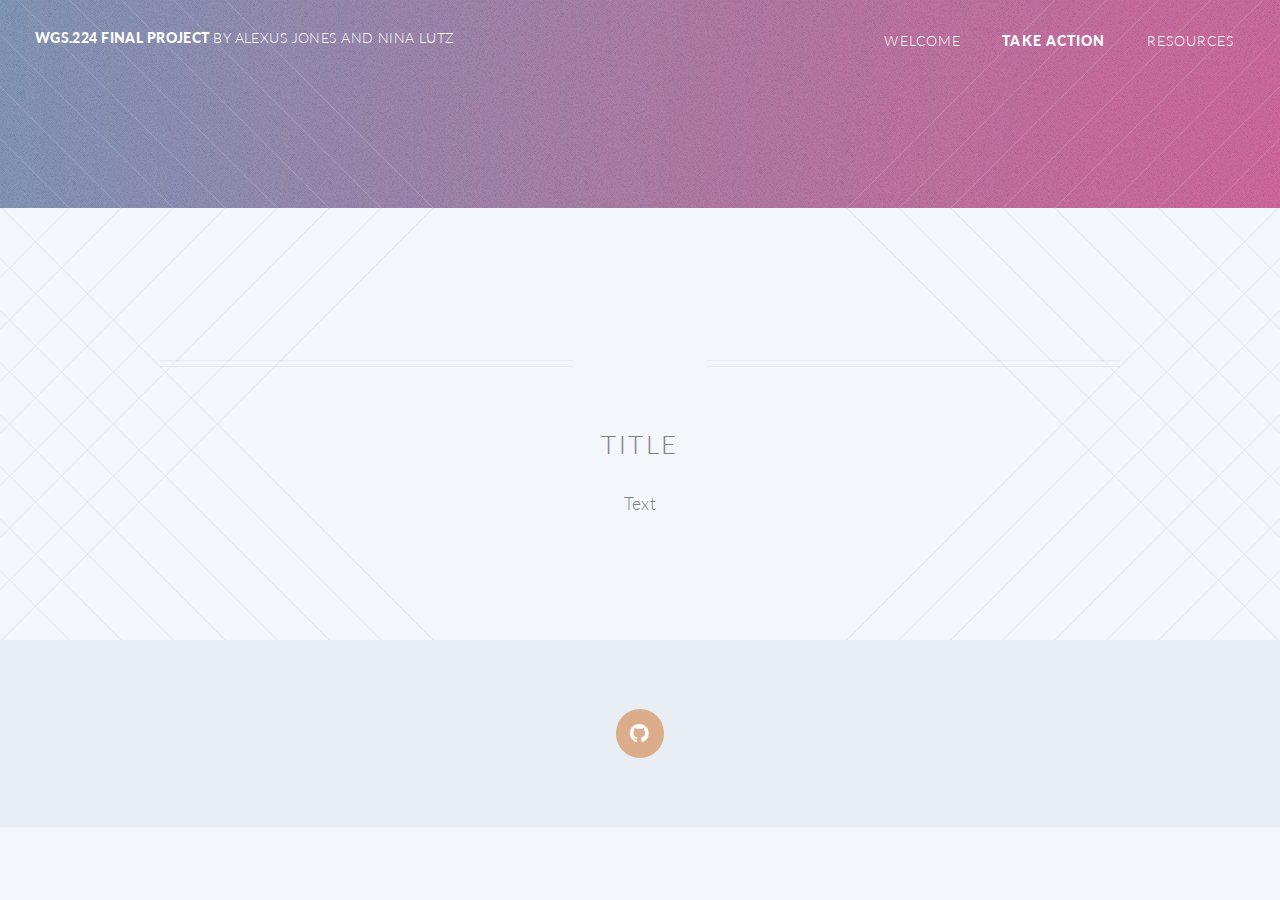
==== docs/resources.html @ 9b8ba54c "Adding pages?" ====
<!DOCTYPE HTML>
<!--
	Twenty by HTML5 UP
	html5up.net | @ajlkn
	Free for personal and commercial use under the CCA 3.0 license (html5up.net/license)
-->
<html>
	<head>
		<title>WGS.224 Final Project</title>
		<meta charset="utf-8" />
		<meta name="viewport" content="width=device-width, initial-scale=1, user-scalable=no" />
		<link rel="stylesheet" href="assets/css/main.css" />
		<noscript><link rel="stylesheet" href="assets/css/noscript.css" /></noscript>
	</head>
	<body class="no-sidebar is-preload">
		<div id="page-wrapper">

			<!-- Header -->
				<header id="header" class="alt">
					<h1 id="logo"><a href="index.html">WGS.224 Final Project <span>by Alexus Jones and Nina Lutz</span></a></h1>
					<nav id="nav">
						<ul>
							<li><a href="index.html">Welcome</a></li>
									<li class="current"><a href="whatdo.html">Take Action</a></li>
									<li><a href="resources.html">Resources</a></li>
						</ul>
					</nav>
				</header>

				<section id="banner">

				</section>

			<!-- Main -->
				<article id="main">

					<header class="special container">
						<h2>Title</h2>
						<p>Text</p>
					</header>

					<!-- One -->
<!-- 						<section class="wrapper style4 container"> -->

							<!-- Content -->
<!-- 								<div class="content">
									<section>
										<a href="#" class="image featured"><img src="images/pic04.jpg" alt="" /></a>
										<header>
											<h3>Dolore Amet Consequat</h3>
										</header>
										<p>Aliquam massa urna, imperdiet sit amet mi non, bibendum euismod est. Curabitur mi justo, tincidunt vel eros ullamcorper, porta cursus justo. Cras vel neque eros. Vestibulum diam quam, mollis at consectetur non, malesuada quis augue. Morbi tincidunt pretium interdum. Morbi mattis elementum orci, nec dictum massa. Morbi eu faucibus massa. Aliquam massa urna, imperdiet sit amet mi non, bibendum euismod est. Curabitur mi justo, tincidunt vel eros ullamcorper, porta cursus justo. Cras vel neque eros. Vestibulum diam.</p>
										<p>Vestibulum diam quam, mollis at consectetur non, malesuada quis augue. Morbi tincidunt pretium interdum. Morbi mattis elementum orci, nec dictum porta cursus justo. Quisque ultricies lorem in ligula condimentum, et egestas turpis sagittis. Cras ac nunc urna. Nullam eget lobortis purus. Phasellus vitae tortor non est placerat tristique. Sed id sem et massa ornare pellentesque. Maecenas pharetra porta accumsan. </p>
										<p>In vestibulum massa quis arcu lobortis tempus. Nam pretium arcu in odio vulputate luctus. Suspendisse euismod lorem eget lacinia fringilla. Sed sed felis justo. Nunc sodales elit in laoreet aliquam. Nam gravida, nisl sit amet iaculis porttitor, risus nisi rutrum metus, non hendrerit ipsum arcu tristique est.</p>
									</section>
								</div> -->

<!-- 						</section> -->

					<!-- Two -->
<!-- 						<section class="wrapper style1 container special">
							<div class="row">
								<div class="col-4 col-12-narrower">

									<section>
										<header>
											<h3>This is Something</h3>
										</header>
										<p>Sed tristique purus vitae volutpat ultrices. Aliquam eu elit eget arcu commodo suscipit dolor nec nibh. Proin a ullamcorper elit, et sagittis turpis. Integer ut fermentum.</p>
										<footer>
											<ul class="buttons">
												<li><a href="#" class="button small">Learn More</a></li>
											</ul>
										</footer>
									</section>

								</div>
								<div class="col-4 col-12-narrower">

									<section>
										<header>
											<h3>Also Something</h3>
										</header>
										<p>Sed tristique purus vitae volutpat ultrices. Aliquam eu elit eget arcu commodo suscipit dolor nec nibh. Proin a ullamcorper elit, et sagittis turpis. Integer ut fermentum.</p>
										<footer>
											<ul class="buttons">
												<li><a href="#" class="button small">Learn More</a></li>
											</ul>
										</footer>
									</section>

								</div>
								<div class="col-4 col-12-narrower">

									<section>
										<header>
											<h3>Probably Something</h3>
										</header>
										<p>Sed tristique purus vitae volutpat ultrices. Aliquam eu elit eget arcu commodo suscipit dolor nec nibh. Proin a ullamcorper elit, et sagittis turpis. Integer ut fermentum.</p>
										<footer>
											<ul class="buttons">
												<li><a href="#" class="button small">Learn More</a></li>
											</ul>
										</footer>
									</section>

								</div>
							</div>
						</section> -->

				</article>

			<!-- Footer -->
			<!-- Footer -->
				<footer id="footer">

					<ul class="icons">
						<li><a href="#" class="icon circle fa-github"><span class="label">Github</span></a></li>
					</ul>


				</footer>

		</div>

		<!-- Scripts -->
			<script src="assets/js/jquery.min.js"></script>
			<script src="assets/js/jquery.dropotron.min.js"></script>
			<script src="assets/js/jquery.scrolly.min.js"></script>
			<script src="assets/js/jquery.scrollgress.min.js"></script>
			<script src="assets/js/jquery.scrollex.min.js"></script>
			<script src="assets/js/browser.min.js"></script>
			<script src="assets/js/breakpoints.min.js"></script>
			<script src="assets/js/util.js"></script>
			<script src="assets/js/main.js"></script>

	</body>
</html>
---- docs/assets/css/main.css ----
@import url("font-awesome.min.css");
@import url("https://fonts.googleapis.com/css?family=Lato:300,400,900");

/*
	Twenty by HTML5 UP
	html5up.net | @ajlkn
	Free for personal and commercial use under the CCA 3.0 license (html5up.net/license)
*/

html, body, div, span, applet, object,
iframe, h1, h2, h3, h4, h5, h6, p, blockquote,
pre, a, abbr, acronym, address, big, cite,
code, del, dfn, em, img, ins, kbd, q, s, samp,
small, strike, strong, sub, sup, tt, var, b,
u, i, center, dl, dt, dd, ol, ul, li, fieldset,
form, label, legend, table, caption, tbody,
tfoot, thead, tr, th, td, article, aside,
canvas, details, embed, figure, figcaption,
footer, header, hgroup, menu, nav, output, ruby,
section, summary, time, mark, audio, video {
	margin: 0;
	padding: 0;
	border: 0;
	font-size: 100%;
	font: inherit;
	vertical-align: baseline;}

article, aside, details, figcaption, figure,
footer, header, hgroup, menu, nav, section {
	display: block;}

body {
	line-height: 1;
}

ol, ul {
	list-style: none;
}

blockquote, q {
	quotes: none;
}

	blockquote:before, blockquote:after, q:before, q:after {
		content: '';
		content: none;
	}

table {
	border-collapse: collapse;
	border-spacing: 0;
}

body {
	-webkit-text-size-adjust: none;
}

mark {
	background-color: transparent;
	color: inherit;
}

input::-moz-focus-inner {
	border: 0;
	padding: 0;
}

input, select, textarea {
	-moz-appearance: none;
	-webkit-appearance: none;
	-ms-appearance: none;
	appearance: none;
}

/* Basic */

	html {
		box-sizing: border-box;
	}

	*, *:before, *:after {
		box-sizing: inherit;
	}

	body {
		background: #f3f6fa;
	}

		body.is-preload *, body.is-preload *:before, body.is-preload *:after {
			-moz-animation: none !important;
			-webkit-animation: none !important;
			-ms-animation: none !important;
			animation: none !important;
			-moz-transition: none !important;
			-webkit-transition: none !important;
			-ms-transition: none !important;
			transition: none !important;
		}

	body, input, select, textarea {
		color: #7c8081;
		font-family: 'Lato', sans-serif;
		font-size: 15pt;
		font-weight: 300;
		letter-spacing: 0.025em;
		line-height: 1.75em;
	}

	a {
		-moz-transition: color 0.2s ease-in-out, border-color 0.2s ease-in-out, background-color 0.2s ease-in-out;
		-webkit-transition: color 0.2s ease-in-out, border-color 0.2s ease-in-out, background-color 0.2s ease-in-out;
		-ms-transition: color 0.2s ease-in-out, border-color 0.2s ease-in-out, background-color 0.2s ease-in-out;
		transition: color 0.2s ease-in-out, border-color 0.2s ease-in-out, background-color 0.2s ease-in-out;
		color: #3fb1a3;
		text-decoration: none;
		border-bottom: dotted 1px;
	}

		a:hover {
			border-bottom-color: transparent;
		}

	strong, b {
		font-weight: 400;
	}

	p, ul, ol, dl, table, blockquote {
		margin: 0 0 2em 0;
	}

	h1, h2, h3, h4, h5, h6 {
		color: inherit;
		font-weight: 300;
		line-height: 1.75em;
		margin-bottom: 1em;
		text-transform: uppercase;
	}

		h1 a, h2 a, h3 a, h4 a, h5 a, h6 a {
			color: inherit;
			text-decoration: none;
			border: 0;
		}

	h2 {
		font-size: 1.5em;
		letter-spacing: 0.1em;
	}

	h3 {
		font-size: 1.15em;
		letter-spacing: 0.025em;
	}

	sub {
		font-size: 0.8em;
		position: relative;
		top: 0.5em;
	}

	sup {
		font-size: 0.8em;
		position: relative;
		top: -0.5em;
	}

	hr {
		border-top: solid 1px rgba(124, 128, 129, 0.2);
		border: 0;
		margin-bottom: 1.5em;
	}

	blockquote {
		border-left: solid 0.5em rgba(124, 128, 129, 0.2);
		font-style: italic;
		padding: 1em 0 1em 2em;
	}

/* Container */

	.container {
		margin: 0 auto;
		max-width: 100%;
		width: 1400px;
	}

		.container.medium {
			width: 1050px;
		}

		@media screen and (max-width: 1680px) {

			.container {
				width: 1200px;
			}

				.container.medium {
					width: 900px;
				}

		}

		@media screen and (max-width: 1280px) {

			.container {
				width: 960px;
			}

				.container.medium {
					width: 735px;
				}

		}

		@media screen and (max-width: 980px) {

			.container {
				width: 95%;
			}

				.container.medium {
					width: 71.25%;
				}

		}

		@media screen and (max-width: 840px) {

			.container {
				width: 95%;
			}

				.container.medium {
					width: 95%;
				}

		}

		@media screen and (max-width: 736px) {

			.container {
				width: 100%;
			}

				.container.medium {
					width: 100%;
				}

		}

/* Row */

	.row {
		display: flex;
		flex-wrap: wrap;
		box-sizing: border-box;
		align-items: stretch;
	}

		.row > * {
			box-sizing: border-box;
		}

		.row.gtr-uniform > * > :last-child {
			margin-bottom: 0;
		}

		.row.aln-left {
			justify-content: flex-start;
		}

		.row.aln-center {
			justify-content: center;
		}

		.row.aln-right {
			justify-content: flex-end;
		}

		.row.aln-top {
			align-items: flex-start;
		}

		.row.aln-middle {
			align-items: center;
		}

		.row.aln-bottom {
			align-items: flex-end;
		}

		.row > .imp {
			order: -1;
		}

		.row > .col-1 {
			width: 8.3333333333%;
		}

		.row > .off-1 {
			margin-left: 8.3333333333%;
		}

		.row > .col-2 {
			width: 16.6666666667%;
		}

		.row > .off-2 {
			margin-left: 16.6666666667%;
		}

		.row > .col-3 {
			width: 25%;
		}

		.row > .off-3 {
			margin-left: 25%;
		}

		.row > .col-4 {
			width: 33.3333333333%;
		}

		.row > .off-4 {
			margin-left: 33.3333333333%;
		}

		.row > .col-5 {
			width: 41.6666666667%;
		}

		.row > .off-5 {
			margin-left: 41.6666666667%;
		}

		.row > .col-6 {
			width: 50%;
		}

		.row > .off-6 {
			margin-left: 50%;
		}

		.row > .col-7 {
			width: 58.3333333333%;
		}

		.row > .off-7 {
			margin-left: 58.3333333333%;
		}

		.row > .col-8 {
			width: 66.6666666667%;
		}

		.row > .off-8 {
			margin-left: 66.6666666667%;
		}

		.row > .col-9 {
			width: 75%;
		}

		.row > .off-9 {
			margin-left: 75%;
		}

		.row > .col-10 {
			width: 83.3333333333%;
		}

		.row > .off-10 {
			margin-left: 83.3333333333%;
		}

		.row > .col-11 {
			width: 91.6666666667%;
		}

		.row > .off-11 {
			margin-left: 91.6666666667%;
		}

		.row > .col-12 {
			width: 100%;
		}

		.row > .off-12 {
			margin-left: 100%;
		}

		.row.gtr-0 {
			margin-top: 0px;
			margin-left: 0px;
		}

			.row.gtr-0 > * {
				padding: 0px 0 0 0px;
			}

			.row.gtr-0.gtr-uniform {
				margin-top: 0px;
			}

				.row.gtr-0.gtr-uniform > * {
					padding-top: 0px;
				}

		.row.gtr-25 {
			margin-top: -12.5px;
			margin-left: -12.5px;
		}

			.row.gtr-25 > * {
				padding: 12.5px 0 0 12.5px;
			}

			.row.gtr-25.gtr-uniform {
				margin-top: -12.5px;
			}

				.row.gtr-25.gtr-uniform > * {
					padding-top: 12.5px;
				}

		.row.gtr-50 {
			margin-top: -25px;
			margin-left: -25px;
		}

			.row.gtr-50 > * {
				padding: 25px 0 0 25px;
			}

			.row.gtr-50.gtr-uniform {
				margin-top: -25px;
			}

				.row.gtr-50.gtr-uniform > * {
					padding-top: 25px;
				}

		.row {
			margin-top: -50px;
			margin-left: -50px;
		}

			.row > * {
				padding: 50px 0 0 50px;
			}

			.row.gtr-uniform {
				margin-top: -50px;
			}

				.row.gtr-uniform > * {
					padding-top: 50px;
				}

		.row.gtr-150 {
			margin-top: -75px;
			margin-left: -75px;
		}

			.row.gtr-150 > * {
				padding: 75px 0 0 75px;
			}

			.row.gtr-150.gtr-uniform {
				margin-top: -75px;
			}

				.row.gtr-150.gtr-uniform > * {
					padding-top: 75px;
				}

		.row.gtr-200 {
			margin-top: -100px;
			margin-left: -100px;
		}

			.row.gtr-200 > * {
				padding: 100px 0 0 100px;
			}

			.row.gtr-200.gtr-uniform {
				margin-top: -100px;
			}

				.row.gtr-200.gtr-uniform > * {
					padding-top: 100px;
				}

		@media screen and (max-width: 1680px) {

			.row {
				display: flex;
				flex-wrap: wrap;
				box-sizing: border-box;
				align-items: stretch;
			}

				.row > * {
					box-sizing: border-box;
				}

				.row.gtr-uniform > * > :last-child {
					margin-bottom: 0;
				}

				.row.aln-left {
					justify-content: flex-start;
				}

				.row.aln-center {
					justify-content: center;
				}

				.row.aln-right {
					justify-content: flex-end;
				}

				.row.aln-top {
					align-items: flex-start;
				}

				.row.aln-middle {
					align-items: center;
				}

				.row.aln-bottom {
					align-items: flex-end;
				}

				.row > .imp-wide {
					order: -1;
				}

				.row > .col-1-wide {
					width: 8.3333333333%;
				}

				.row > .off-1-wide {
					margin-left: 8.3333333333%;
				}

				.row > .col-2-wide {
					width: 16.6666666667%;
				}

				.row > .off-2-wide {
					margin-left: 16.6666666667%;
				}

				.row > .col-3-wide {
					width: 25%;
				}

				.row > .off-3-wide {
					margin-left: 25%;
				}

				.row > .col-4-wide {
					width: 33.3333333333%;
				}

				.row > .off-4-wide {
					margin-left: 33.3333333333%;
				}

				.row > .col-5-wide {
					width: 41.6666666667%;
				}

				.row > .off-5-wide {
					margin-left: 41.6666666667%;
				}

				.row > .col-6-wide {
					width: 50%;
				}

				.row > .off-6-wide {
					margin-left: 50%;
				}

				.row > .col-7-wide {
					width: 58.3333333333%;
				}

				.row > .off-7-wide {
					margin-left: 58.3333333333%;
				}

				.row > .col-8-wide {
					width: 66.6666666667%;
				}

				.row > .off-8-wide {
					margin-left: 66.6666666667%;
				}

				.row > .col-9-wide {
					width: 75%;
				}

				.row > .off-9-wide {
					margin-left: 75%;
				}

				.row > .col-10-wide {
					width: 83.3333333333%;
				}

				.row > .off-10-wide {
					margin-left: 83.3333333333%;
				}

				.row > .col-11-wide {
					width: 91.6666666667%;
				}

				.row > .off-11-wide {
					margin-left: 91.6666666667%;
				}

				.row > .col-12-wide {
					width: 100%;
				}

				.row > .off-12-wide {
					margin-left: 100%;
				}

				.row.gtr-0 {
					margin-top: 0px;
					margin-left: 0px;
				}

					.row.gtr-0 > * {
						padding: 0px 0 0 0px;
					}

					.row.gtr-0.gtr-uniform {
						margin-top: 0px;
					}

						.row.gtr-0.gtr-uniform > * {
							padding-top: 0px;
						}

				.row.gtr-25 {
					margin-top: -10px;
					margin-left: -10px;
				}

					.row.gtr-25 > * {
						padding: 10px 0 0 10px;
					}

					.row.gtr-25.gtr-uniform {
						margin-top: -10px;
					}

						.row.gtr-25.gtr-uniform > * {
							padding-top: 10px;
						}

				.row.gtr-50 {
					margin-top: -20px;
					margin-left: -20px;
				}

					.row.gtr-50 > * {
						padding: 20px 0 0 20px;
					}

					.row.gtr-50.gtr-uniform {
						margin-top: -20px;
					}

						.row.gtr-50.gtr-uniform > * {
							padding-top: 20px;
						}

				.row {
					margin-top: -40px;
					margin-left: -40px;
				}

					.row > * {
						padding: 40px 0 0 40px;
					}

					.row.gtr-uniform {
						margin-top: -40px;
					}

						.row.gtr-uniform > * {
							padding-top: 40px;
						}

				.row.gtr-150 {
					margin-top: -60px;
					margin-left: -60px;
				}

					.row.gtr-150 > * {
						padding: 60px 0 0 60px;
					}

					.row.gtr-150.gtr-uniform {
						margin-top: -60px;
					}

						.row.gtr-150.gtr-uniform > * {
							padding-top: 60px;
						}

				.row.gtr-200 {
					margin-top: -80px;
					margin-left: -80px;
				}

					.row.gtr-200 > * {
						padding: 80px 0 0 80px;
					}

					.row.gtr-200.gtr-uniform {
						margin-top: -80px;
					}

						.row.gtr-200.gtr-uniform > * {
							padding-top: 80px;
						}

		}

		@media screen and (max-width: 1280px) {

			.row {
				display: flex;
				flex-wrap: wrap;
				box-sizing: border-box;
				align-items: stretch;
			}

				.row > * {
					box-sizing: border-box;
				}

				.row.gtr-uniform > * > :last-child {
					margin-bottom: 0;
				}

				.row.aln-left {
					justify-content: flex-start;
				}

				.row.aln-center {
					justify-content: center;
				}

				.row.aln-right {
					justify-content: flex-end;
				}

				.row.aln-top {
					align-items: flex-start;
				}

				.row.aln-middle {
					align-items: center;
				}

				.row.aln-bottom {
					align-items: flex-end;
				}

				.row > .imp-normal {
					order: -1;
				}

				.row > .col-1-normal {
					width: 8.3333333333%;
				}

				.row > .off-1-normal {
					margin-left: 8.3333333333%;
				}

				.row > .col-2-normal {
					width: 16.6666666667%;
				}

				.row > .off-2-normal {
					margin-left: 16.6666666667%;
				}

				.row > .col-3-normal {
					width: 25%;
				}

				.row > .off-3-normal {
					margin-left: 25%;
				}

				.row > .col-4-normal {
					width: 33.3333333333%;
				}

				.row > .off-4-normal {
					margin-left: 33.3333333333%;
				}

				.row > .col-5-normal {
					width: 41.6666666667%;
				}

				.row > .off-5-normal {
					margin-left: 41.6666666667%;
				}

				.row > .col-6-normal {
					width: 50%;
				}

				.row > .off-6-normal {
					margin-left: 50%;
				}

				.row > .col-7-normal {
					width: 58.3333333333%;
				}

				.row > .off-7-normal {
					margin-left: 58.3333333333%;
				}

				.row > .col-8-normal {
					width: 66.6666666667%;
				}

				.row > .off-8-normal {
					margin-left: 66.6666666667%;
				}

				.row > .col-9-normal {
					width: 75%;
				}

				.row > .off-9-normal {
					margin-left: 75%;
				}

				.row > .col-10-normal {
					width: 83.3333333333%;
				}

				.row > .off-10-normal {
					margin-left: 83.3333333333%;
				}

				.row > .col-11-normal {
					width: 91.6666666667%;
				}

				.row > .off-11-normal {
					margin-left: 91.6666666667%;
				}

				.row > .col-12-normal {
					width: 100%;
				}

				.row > .off-12-normal {
					margin-left: 100%;
				}

				.row.gtr-0 {
					margin-top: 0px;
					margin-left: 0px;
				}

					.row.gtr-0 > * {
						padding: 0px 0 0 0px;
					}

					.row.gtr-0.gtr-uniform {
						margin-top: 0px;
					}

						.row.gtr-0.gtr-uniform > * {
							padding-top: 0px;
						}

				.row.gtr-25 {
					margin-top: -10px;
					margin-left: -10px;
				}

					.row.gtr-25 > * {
						padding: 10px 0 0 10px;
					}

					.row.gtr-25.gtr-uniform {
						margin-top: -10px;
					}

						.row.gtr-25.gtr-uniform > * {
							padding-top: 10px;
						}

				.row.gtr-50 {
					margin-top: -20px;
					margin-left: -20px;
				}

					.row.gtr-50 > * {
						padding: 20px 0 0 20px;
					}

					.row.gtr-50.gtr-uniform {
						margin-top: -20px;
					}

						.row.gtr-50.gtr-uniform > * {
							padding-top: 20px;
						}

				.row {
					margin-top: -40px;
					margin-left: -40px;
				}

					.row > * {
						padding: 40px 0 0 40px;
					}

					.row.gtr-uniform {
						margin-top: -40px;
					}

						.row.gtr-uniform > * {
							padding-top: 40px;
						}

				.row.gtr-150 {
					margin-top: -60px;
					margin-left: -60px;
				}

					.row.gtr-150 > * {
						padding: 60px 0 0 60px;
					}

					.row.gtr-150.gtr-uniform {
						margin-top: -60px;
					}

						.row.gtr-150.gtr-uniform > * {
							padding-top: 60px;
						}

				.row.gtr-200 {
					margin-top: -80px;
					margin-left: -80px;
				}

					.row.gtr-200 > * {
						padding: 80px 0 0 80px;
					}

					.row.gtr-200.gtr-uniform {
						margin-top: -80px;
					}

						.row.gtr-200.gtr-uniform > * {
							padding-top: 80px;
						}

		}

		@media screen and (max-width: 980px) {

			.row {
				display: flex;
				flex-wrap: wrap;
				box-sizing: border-box;
				align-items: stretch;
			}

				.row > * {
					box-sizing: border-box;
				}

				.row.gtr-uniform > * > :last-child {
					margin-bottom: 0;
				}

				.row.aln-left {
					justify-content: flex-start;
				}

				.row.aln-center {
					justify-content: center;
				}

				.row.aln-right {
					justify-content: flex-end;
				}

				.row.aln-top {
					align-items: flex-start;
				}

				.row.aln-middle {
					align-items: center;
				}

				.row.aln-bottom {
					align-items: flex-end;
				}

				.row > .imp-narrow {
					order: -1;
				}

				.row > .col-1-narrow {
					width: 8.3333333333%;
				}

				.row > .off-1-narrow {
					margin-left: 8.3333333333%;
				}

				.row > .col-2-narrow {
					width: 16.6666666667%;
				}

				.row > .off-2-narrow {
					margin-left: 16.6666666667%;
				}

				.row > .col-3-narrow {
					width: 25%;
				}

				.row > .off-3-narrow {
					margin-left: 25%;
				}

				.row > .col-4-narrow {
					width: 33.3333333333%;
				}

				.row > .off-4-narrow {
					margin-left: 33.3333333333%;
				}

				.row > .col-5-narrow {
					width: 41.6666666667%;
				}

				.row > .off-5-narrow {
					margin-left: 41.6666666667%;
				}

				.row > .col-6-narrow {
					width: 50%;
				}

				.row > .off-6-narrow {
					margin-left: 50%;
				}

				.row > .col-7-narrow {
					width: 58.3333333333%;
				}

				.row > .off-7-narrow {
					margin-left: 58.3333333333%;
				}

				.row > .col-8-narrow {
					width: 66.6666666667%;
				}

				.row > .off-8-narrow {
					margin-left: 66.6666666667%;
				}

				.row > .col-9-narrow {
					width: 75%;
				}

				.row > .off-9-narrow {
					margin-left: 75%;
				}

				.row > .col-10-narrow {
					width: 83.3333333333%;
				}

				.row > .off-10-narrow {
					margin-left: 83.3333333333%;
				}

				.row > .col-11-narrow {
					width: 91.6666666667%;
				}

				.row > .off-11-narrow {
					margin-left: 91.6666666667%;
				}

				.row > .col-12-narrow {
					width: 100%;
				}

				.row > .off-12-narrow {
					margin-left: 100%;
				}

				.row.gtr-0 {
					margin-top: 0px;
					margin-left: 0px;
				}

					.row.gtr-0 > * {
						padding: 0px 0 0 0px;
					}

					.row.gtr-0.gtr-uniform {
						margin-top: 0px;
					}

						.row.gtr-0.gtr-uniform > * {
							padding-top: 0px;
						}

				.row.gtr-25 {
					margin-top: -7.5px;
					margin-left: -7.5px;
				}

					.row.gtr-25 > * {
						padding: 7.5px 0 0 7.5px;
					}

					.row.gtr-25.gtr-uniform {
						margin-top: -7.5px;
					}

						.row.gtr-25.gtr-uniform > * {
							padding-top: 7.5px;
						}

				.row.gtr-50 {
					margin-top: -15px;
					margin-left: -15px;
				}

					.row.gtr-50 > * {
						padding: 15px 0 0 15px;
					}

					.row.gtr-50.gtr-uniform {
						margin-top: -15px;
					}

						.row.gtr-50.gtr-uniform > * {
							padding-top: 15px;
						}

				.row {
					margin-top: -30px;
					margin-left: -30px;
				}

					.row > * {
						padding: 30px 0 0 30px;
					}

					.row.gtr-uniform {
						margin-top: -30px;
					}

						.row.gtr-uniform > * {
							padding-top: 30px;
						}

				.row.gtr-150 {
					margin-top: -45px;
					margin-left: -45px;
				}

					.row.gtr-150 > * {
						padding: 45px 0 0 45px;
					}

					.row.gtr-150.gtr-uniform {
						margin-top: -45px;
					}

						.row.gtr-150.gtr-uniform > * {
							padding-top: 45px;
						}

				.row.gtr-200 {
					margin-top: -60px;
					margin-left: -60px;
				}

					.row.gtr-200 > * {
						padding: 60px 0 0 60px;
					}

					.row.gtr-200.gtr-uniform {
						margin-top: -60px;
					}

						.row.gtr-200.gtr-uniform > * {
							padding-top: 60px;
						}

		}

		@media screen and (max-width: 840px) {

			.row {
				display: flex;
				flex-wrap: wrap;
				box-sizing: border-box;
				align-items: stretch;
			}

				.row > * {
					box-sizing: border-box;
				}

				.row.gtr-uniform > * > :last-child {
					margin-bottom: 0;
				}

				.row.aln-left {
					justify-content: flex-start;
				}

				.row.aln-center {
					justify-content: center;
				}

				.row.aln-right {
					justify-content: flex-end;
				}

				.row.aln-top {
					align-items: flex-start;
				}

				.row.aln-middle {
					align-items: center;
				}

				.row.aln-bottom {
					align-items: flex-end;
				}

				.row > .imp-narrower {
					order: -1;
				}

				.row > .col-1-narrower {
					width: 8.3333333333%;
				}

				.row > .off-1-narrower {
					margin-left: 8.3333333333%;
				}

				.row > .col-2-narrower {
					width: 16.6666666667%;
				}

				.row > .off-2-narrower {
					margin-left: 16.6666666667%;
				}

				.row > .col-3-narrower {
					width: 25%;
				}

				.row > .off-3-narrower {
					margin-left: 25%;
				}

				.row > .col-4-narrower {
					width: 33.3333333333%;
				}

				.row > .off-4-narrower {
					margin-left: 33.3333333333%;
				}

				.row > .col-5-narrower {
					width: 41.6666666667%;
				}

				.row > .off-5-narrower {
					margin-left: 41.6666666667%;
				}

				.row > .col-6-narrower {
					width: 50%;
				}

				.row > .off-6-narrower {
					margin-left: 50%;
				}

				.row > .col-7-narrower {
					width: 58.3333333333%;
				}

				.row > .off-7-narrower {
					margin-left: 58.3333333333%;
				}

				.row > .col-8-narrower {
					width: 66.6666666667%;
				}

				.row > .off-8-narrower {
					margin-left: 66.6666666667%;
				}

				.row > .col-9-narrower {
					width: 75%;
				}

				.row > .off-9-narrower {
					margin-left: 75%;
				}

				.row > .col-10-narrower {
					width: 83.3333333333%;
				}

				.row > .off-10-narrower {
					margin-left: 83.3333333333%;
				}

				.row > .col-11-narrower {
					width: 91.6666666667%;
				}

				.row > .off-11-narrower {
					margin-left: 91.6666666667%;
				}

				.row > .col-12-narrower {
					width: 100%;
				}

				.row > .off-12-narrower {
					margin-left: 100%;
				}

				.row.gtr-0 {
					margin-top: 0px;
					margin-left: 0px;
				}

					.row.gtr-0 > * {
						padding: 0px 0 0 0px;
					}

					.row.gtr-0.gtr-uniform {
						margin-top: 0px;
					}

						.row.gtr-0.gtr-uniform > * {
							padding-top: 0px;
						}

				.row.gtr-25 {
					margin-top: -7.5px;
					margin-left: -7.5px;
				}

					.row.gtr-25 > * {
						padding: 7.5px 0 0 7.5px;
					}

					.row.gtr-25.gtr-uniform {
						margin-top: -7.5px;
					}

						.row.gtr-25.gtr-uniform > * {
							padding-top: 7.5px;
						}

				.row.gtr-50 {
					margin-top: -15px;
					margin-left: -15px;
				}

					.row.gtr-50 > * {
						padding: 15px 0 0 15px;
					}

					.row.gtr-50.gtr-uniform {
						margin-top: -15px;
					}

						.row.gtr-50.gtr-uniform > * {
							padding-top: 15px;
						}

				.row {
					margin-top: -30px;
					margin-left: -30px;
				}

					.row > * {
						padding: 30px 0 0 30px;
					}

					.row.gtr-uniform {
						margin-top: -30px;
					}

						.row.gtr-uniform > * {
							padding-top: 30px;
						}

				.row.gtr-150 {
					margin-top: -45px;
					margin-left: -45px;
				}

					.row.gtr-150 > * {
						padding: 45px 0 0 45px;
					}

					.row.gtr-150.gtr-uniform {
						margin-top: -45px;
					}

						.row.gtr-150.gtr-uniform > * {
							padding-top: 45px;
						}

				.row.gtr-200 {
					margin-top: -60px;
					margin-left: -60px;
				}

					.row.gtr-200 > * {
						padding: 60px 0 0 60px;
					}

					.row.gtr-200.gtr-uniform {
						margin-top: -60px;
					}

						.row.gtr-200.gtr-uniform > * {
							padding-top: 60px;
						}

		}

		@media screen and (max-width: 736px) {

			.row {
				display: flex;
				flex-wrap: wrap;
				box-sizing: border-box;
				align-items: stretch;
			}

				.row > * {
					box-sizing: border-box;
				}

				.row.gtr-uniform > * > :last-child {
					margin-bottom: 0;
				}

				.row.aln-left {
					justify-content: flex-start;
				}

				.row.aln-center {
					justify-content: center;
				}

				.row.aln-right {
					justify-content: flex-end;
				}

				.row.aln-top {
					align-items: flex-start;
				}

				.row.aln-middle {
					align-items: center;
				}

				.row.aln-bottom {
					align-items: flex-end;
				}

				.row > .imp-mobile {
					order: -1;
				}

				.row > .col-1-mobile {
					width: 8.3333333333%;
				}

				.row > .off-1-mobile {
					margin-left: 8.3333333333%;
				}

				.row > .col-2-mobile {
					width: 16.6666666667%;
				}

				.row > .off-2-mobile {
					margin-left: 16.6666666667%;
				}

				.row > .col-3-mobile {
					width: 25%;
				}

				.row > .off-3-mobile {
					margin-left: 25%;
				}

				.row > .col-4-mobile {
					width: 33.3333333333%;
				}

				.row > .off-4-mobile {
					margin-left: 33.3333333333%;
				}

				.row > .col-5-mobile {
					width: 41.6666666667%;
				}

				.row > .off-5-mobile {
					margin-left: 41.6666666667%;
				}

				.row > .col-6-mobile {
					width: 50%;
				}

				.row > .off-6-mobile {
					margin-left: 50%;
				}

				.row > .col-7-mobile {
					width: 58.3333333333%;
				}

				.row > .off-7-mobile {
					margin-left: 58.3333333333%;
				}

				.row > .col-8-mobile {
					width: 66.6666666667%;
				}

				.row > .off-8-mobile {
					margin-left: 66.6666666667%;
				}

				.row > .col-9-mobile {
					width: 75%;
				}

				.row > .off-9-mobile {
					margin-left: 75%;
				}

				.row > .col-10-mobile {
					width: 83.3333333333%;
				}

				.row > .off-10-mobile {
					margin-left: 83.3333333333%;
				}

				.row > .col-11-mobile {
					width: 91.6666666667%;
				}

				.row > .off-11-mobile {
					margin-left: 91.6666666667%;
				}

				.row > .col-12-mobile {
					width: 100%;
				}

				.row > .off-12-mobile {
					margin-left: 100%;
				}

				.row.gtr-0 {
					margin-top: 0px;
					margin-left: 0px;
				}

					.row.gtr-0 > * {
						padding: 0px 0 0 0px;
					}

					.row.gtr-0.gtr-uniform {
						margin-top: 0px;
					}

						.row.gtr-0.gtr-uniform > * {
							padding-top: 0px;
						}

				.row.gtr-25 {
					margin-top: -7.5px;
					margin-left: -7.5px;
				}

					.row.gtr-25 > * {
						padding: 7.5px 0 0 7.5px;
					}

					.row.gtr-25.gtr-uniform {
						margin-top: -7.5px;
					}

						.row.gtr-25.gtr-uniform > * {
							padding-top: 7.5px;
						}

				.row.gtr-50 {
					margin-top: -15px;
					margin-left: -15px;
				}

					.row.gtr-50 > * {
						padding: 15px 0 0 15px;
					}

					.row.gtr-50.gtr-uniform {
						margin-top: -15px;
					}

						.row.gtr-50.gtr-uniform > * {
							padding-top: 15px;
						}

				.row {
					margin-top: -30px;
					margin-left: -30px;
				}

					.row > * {
						padding: 30px 0 0 30px;
					}

					.row.gtr-uniform {
						margin-top: -30px;
					}

						.row.gtr-uniform > * {
							padding-top: 30px;
						}

				.row.gtr-150 {
					margin-top: -45px;
					margin-left: -45px;
				}

					.row.gtr-150 > * {
						padding: 45px 0 0 45px;
					}

					.row.gtr-150.gtr-uniform {
						margin-top: -45px;
					}

						.row.gtr-150.gtr-uniform > * {
							padding-top: 45px;
						}

				.row.gtr-200 {
					margin-top: -60px;
					margin-left: -60px;
				}

					.row.gtr-200 > * {
						padding: 60px 0 0 60px;
					}

					.row.gtr-200.gtr-uniform {
						margin-top: -60px;
					}

						.row.gtr-200.gtr-uniform > * {
							padding-top: 60px;
						}

		}

/* Section/Article */

	section.special, article.special {
		text-align: center;
	}

	header.major {
		padding-bottom: 2em;
	}

	header.special {
		margin-bottom: 5em;
		padding-top: 7em;
		position: relative;
		text-align: center;
	}

		header.special:before, header.special:after {
			border-bottom: solid 1.5px;
			border-top: solid 1.5px;
			content: '';
			height: 7px;
			opacity: 0.1;
			position: absolute;
			top: 1.75em;
			width: 43%;
		}

		header.special:before {
			left: 0;
		}

		header.special:after {
			right: 0;
		}

		header.special h2 {
			margin-bottom: 0;
		}

		header.special h2 + p {
			margin-bottom: 0;
			padding-top: 1.5em;
		}

		header.special .icon {
			cursor: default;
			height: 7em;
			left: 0;
			position: absolute;
			text-align: center;
			top: 1em;
			width: 100%;
		}

			header.special .icon:before {
				font-size: 3.5em;
				opacity: 0.35;
			}

	footer > :last-child {
		margin-bottom: 0;
	}

	footer.major {
		padding-top: 3em;
	}

/* Form */

	input[type="text"],
	input[type="password"],
	input[type="email"],
	textarea {
		-moz-transition: background-color 0.2s ease-in-out, border-color 0.2s ease-in-out;
		-webkit-transition: background-color 0.2s ease-in-out, border-color 0.2s ease-in-out;
		-ms-transition: background-color 0.2s ease-in-out, border-color 0.2s ease-in-out;
		transition: background-color 0.2s ease-in-out, border-color 0.2s ease-in-out;
		-moz-appearance: none;
		-webkit-appearance: none;
		-ms-appearance: none;
		appearance: none;
		background: none;
		border: solid 1px rgba(124, 128, 129, 0.2);
		border-radius: 0;
		color: inherit;
		display: block;
		padding: 0.75em;
		text-decoration: none;
		width: 100%;
		outline: 0;
	}

		input[type="text"]:focus,
		input[type="password"]:focus,
		input[type="email"]:focus,
		textarea:focus {
			border-color: #83d3c9;
		}

	input[type="text"],
	input[type="password"],
	input[type="email"] {
		line-height: 1em;
	}

	::-webkit-input-placeholder {
		color: inherit;
		opacity: 0.5;
		position: relative;
		top: 3px;
	}

	:-moz-placeholder {
		color: inherit;
		opacity: 0.5;
	}

	::-moz-placeholder {
		color: inherit;
		opacity: 0.5;
	}

	:-ms-input-placeholder {
		color: inherit;
		opacity: 0.5;
	}

/* Image */

	.image {
		border: 0;
		position: relative;
	}

		.image:before {
			background: url("images/overlay.png");
			content: '';
			height: 100%;
			left: 0;
			position: absolute;
			top: 0;
			width: 100%;
		}

		.image.fit {
			display: block;
		}

			.image.fit img {
				display: block;
				width: 100%;
			}

		.image.featured {
			display: block;
			margin: 0 0 2em 0;
		}

			.image.featured img {
				display: block;
				width: 100%;
			}

/* Icon */

	.icon {
		text-decoration: none;
		position: relative;
	}

		.icon:before {
			-moz-osx-font-smoothing: grayscale;
			-webkit-font-smoothing: antialiased;
			font-family: FontAwesome;
			font-style: normal;
			font-weight: normal;
			text-transform: none !important;
		}

		.icon.circle {
			-moz-transition: all 0.2s ease-in-out;
			-webkit-transition: all 0.2s ease-in-out;
			-ms-transition: all 0.2s ease-in-out;
			transition: all 0.2s ease-in-out;
			border: 0;
			border-radius: 100%;
			display: inline-block;
			font-size: 1.25em;
			height: 2.25em;
			left: 0;
			line-height: 2.25em;
			text-align: center;
			text-decoration: none;
			top: 0;
			width: 2.25em;
		}

			.icon.circle:hover {
				top: -0.2em;
			}

			.icon.circle.fa-twitter {
				background: #70aecd;
				color: #fff;
			}

				.icon.circle.fa-twitter:hover {
					background: #7fb7d2;
				}

			.icon.circle.fa-facebook {
				background: #7490c3;
				color: #fff;
			}

				.icon.circle.fa-facebook:hover {
					background: #829bc9;
				}

			.icon.circle.fa-google-plus {
				background: #db6b67;
				color: #fff;
			}

				.icon.circle.fa-google-plus:hover {
					background: #df7b77;
				}

			.icon.circle.fa-github {
				background: #dcad8b;
				color: #fff;
			}

				.icon.circle.fa-github:hover {
					background: #e1b89b;
				}

			.icon.circle.fa-dribbble {
				background: #da83ae;
				color: #fff;
			}

				.icon.circle.fa-dribbble:hover {
					background: #df93b8;
				}

		.icon.featured {
			cursor: default;
			display: block;
			margin: 0 0 1.5em 0;
			opacity: 0.35;
			text-align: center;
		}

			.icon.featured:before {
				font-size: 5em;
				line-height: 1em;
			}

		.icon > .label {
			display: none;
		}

/* List */

	ol {
		list-style: decimal;
		padding-left: 1.25em;
	}

		ol li {
			padding-left: 0.25em;
		}

	ul {
		list-style: disc;
		padding-left: 1em;
	}

		ul li {
			padding-left: 0.5em;
		}

/* Icons */

	ul.icons {
		list-style: none;
		padding-left: 0;
		cursor: default;
	}

		ul.icons li {
			display: inline-block;
			line-height: 1em;
			padding-left: 0.5em;
		}

			ul.icons li:first-child {
				padding-left: 0;
			}

/* Featured Icons */

	ul.featured-icons {
		cursor: default;
		margin: -0.75em 0 0 0;
		opacity: 0.35;
		overflow: hidden;
		position: relative;
		list-style: none;
		padding-left: 0;
	}

		ul.featured-icons li {
			display: block;
			float: left;
			text-align: center;
			width: 50%;
			padding-left: 0;
		}

			ul.featured-icons li .icon {
				display: inline-block;
				font-size: 6.25em;
				height: 1.25em;
				line-height: 1.25em;
				width: 1em;
			}

/* Buttons */

	ul.buttons {
		cursor: default;
		list-style: none;
		padding-left: 0;
	}

		ul.buttons:last-child {
			margin-bottom: 0;
		}

		ul.buttons li {
			display: inline-block;
			padding: 0 0 0 1.5em;
		}

			ul.buttons li:first-child {
				padding: 0;
			}

		ul.buttons.stacked li {
			display: block;
			padding: 1.5em 0 0 0;
		}

			ul.buttons.stacked li:first-child {
				padding: 0;
			}

/* Table */

	table {
		width: 100%;
	}

		table.default {
			width: 100%;
		}

			table.default tbody tr {
				border-bottom: solid 1px rgba(124, 128, 129, 0.2);
			}

			table.default td {
				padding: 0.5em 1em 0.5em 1em;
			}

			table.default th {
				font-weight: 400;
				padding: 0.5em 1em 0.5em 1em;
				text-align: left;
			}

			table.default thead {
				background: #7c8081;
				color: #fff;
			}

/* Button */

	input[type="button"],
	input[type="submit"],
	input[type="reset"],
	button,
	.button {
		-moz-appearance: none;
		-webkit-appearance: none;
		-ms-appearance: none;
		appearance: none;
		-moz-transition: color 0.2s ease-in-out, border-color 0.2s ease-in-out, background-color 0.2s ease-in-out;
		-webkit-transition: color 0.2s ease-in-out, border-color 0.2s ease-in-out, background-color 0.2s ease-in-out;
		-ms-transition: color 0.2s ease-in-out, border-color 0.2s ease-in-out, background-color 0.2s ease-in-out;
		transition: color 0.2s ease-in-out, border-color 0.2s ease-in-out, background-color 0.2s ease-in-out;
		background: none;
		border: solid 1px;
		border-radius: 0;
		color: inherit;
		cursor: pointer;
		display: inline-block;
		font-size: 0.8em;
		font-weight: 900;
		letter-spacing: 2px;
		min-width: 18em;
		padding: 0 0.75em;
		line-height: 3.75em;
		text-align: center;
		text-decoration: none;
		text-transform: uppercase;
	}

		input[type="button"]:hover,
		input[type="submit"]:hover,
		input[type="reset"]:hover,
		button:hover,
		.button:hover {
			background: rgba(188, 202, 206, 0.15);
			border-color: inherit;
		}

		input[type="button"].primary,
		input[type="submit"].primary,
		input[type="reset"].primary,
		button.primary,
		.button.primary {
			background: #83d3c9;
			border-color: #83d3c9;
			color: #fff !important;
		}

			input[type="button"].primary:hover,
			input[type="submit"].primary:hover,
			input[type="reset"].primary:hover,
			button.primary:hover,
			.button.primary:hover {
				background: #96dad1 !important;
				border-color: #96dad1 !important;
			}

		input[type="button"].fit,
		input[type="submit"].fit,
		input[type="reset"].fit,
		button.fit,
		.button.fit {
			width: 100%;
		}

		input[type="button"].small,
		input[type="submit"].small,
		input[type="reset"].small,
		button.small,
		.button.small {
			font-size: 0.7em;
			min-width: 14em;
			padding: 0.5em 0;
		}

/* Wrapper */

	.wrapper {
		margin-bottom: 5em;
		padding: 5em;
	}

		.wrapper.style1 {
			padding: 0;
		}

		.wrapper.style2 {
			background-color: #83d3c9;
			background-image: url("images/light-bl.svg"), url("images/light-br.svg");
			background-position: bottom left, bottom right;
			background-repeat: no-repeat, no-repeat;
			background-size: 25em, 25em;
			color: #fff;
		}

			.wrapper.style2 input[type="button"]:hover,
			.wrapper.style2 input[type="submit"]:hover,
			.wrapper.style2 input[type="reset"]:hover,
			.wrapper.style2 button:hover,
			.wrapper.style2 .button:hover {
				background: rgba(255, 255, 255, 0.15) !important;
			}

			.wrapper.style2 input[type="button"].primary,
			.wrapper.style2 input[type="submit"].primary,
			.wrapper.style2 input[type="reset"].primary,
			.wrapper.style2 button.primary,
			.wrapper.style2 .button.primary {
				background: #fff;
				border-color: #fff;
				color: #83d3c9 !important;
			}

				.wrapper.style2 input[type="button"].primary:hover,
				.wrapper.style2 input[type="submit"].primary:hover,
				.wrapper.style2 input[type="reset"].primary:hover,
				.wrapper.style2 button.primary:hover,
				.wrapper.style2 .button.primary:hover {
					border-color: inherit !important;
					color: #fff !important;
				}

		.wrapper.style3 {
			background: #fff;
			color: inherit;
		}

		.wrapper.style4 {
			background: #fff;
			color: inherit;
			padding: 4em;
		}

/* Header */

	@-moz-keyframes reveal-header {
		0% {
			top: -5em;
		}

		100% {
			top: 0;
		}
	}

	@-webkit-keyframes reveal-header {
		0% {
			top: -5em;
		}

		100% {
			top: 0;
		}
	}

	@-ms-keyframes reveal-header {
		0% {
			top: -5em;
		}

		100% {
			top: 0;
		}
	}

	@keyframes reveal-header {
		0% {
			top: -5em;
		}

		100% {
			top: 0;
		}
	}

	#header {
		background: #fff;
		box-shadow: 0 1px 2px 0 rgba(0, 0, 0, 0.075);
		color: inherit;
		cursor: default;
		font-size: 0.8em;
		left: 0;
		padding: 1em 1.5em;
		position: fixed;
		top: 0;
		width: 100%;
		z-index: 10000;
	}

		#header h1 {
			font-weight: 900;
			margin: 0;
		}

			#header h1 span {
				font-weight: 300;
			}

		#header nav {
			letter-spacing: 0.075em;
			position: absolute;
			right: 1.5em;
			text-transform: uppercase;
			top: 0.75em;
		}

			#header nav ul {
				list-style: none;
				padding-left: 0;
			}

				#header nav ul li {
					display: inline-block;
					margin-left: 1.5em;
					padding-left: 0;
				}

					#header nav ul li > ul {
						display: none;
					}

					#header nav ul li a {
						border: solid 1px transparent;
						color: inherit;
						display: inline-block;
						line-height: 1em;
						padding: 0.6em 0.75em;
						text-decoration: none;
					}

					#header nav ul li input[type="button"],
					#header nav ul li input[type="submit"],
					#header nav ul li input[type="reset"],
					#header nav ul li button,
					#header nav ul li .button {
						font-size: 1em;
						min-width: 0;
						width: auto;
					}

					#header nav ul li.submenu > a {
						text-decoration: none;
					}

						#header nav ul li.submenu > a:before {
							-moz-osx-font-smoothing: grayscale;
							-webkit-font-smoothing: antialiased;
							font-family: FontAwesome;
							font-style: normal;
							font-weight: normal;
							text-transform: none !important;
						}

						#header nav ul li.submenu > a:before {
							content: '\f107';
							margin-right: 0.65em;
						}

					#header nav ul li.active > a, #header nav ul li:hover > a {
						-moz-transition: all 0.2s ease-in-out;
						-webkit-transition: all 0.2s ease-in-out;
						-ms-transition: all 0.2s ease-in-out;
						transition: all 0.2s ease-in-out;
						background: rgba(188, 202, 206, 0.15);
					}

					#header nav ul li.current > a {
						font-weight: 900;
					}

		#header.reveal {
			-moz-animation: reveal-header 0.5s;
			-webkit-animation: reveal-header 0.5s;
			-ms-animation: reveal-header 0.5s;
			animation: reveal-header 0.5s;
		}

		#header.alt {
			-moz-animation: none;
			-webkit-animation: none;
			-ms-animation: none;
			animation: none;
			background: transparent;
			box-shadow: none;
			color: #fff;
			padding: 2em 2.5em;
			position: absolute;
		}

			#header.alt nav {
				right: 2.5em;
				top: 1.75em;
			}

				#header.alt nav ul li.active > a, #header.alt nav ul li:hover > a {
					border: solid 1px;
				}

/* Dropotron */

	.dropotron {
		list-style: none;
		padding-left: 0;
		background: #fff;
		box-shadow: 0 1px 2px 0 rgba(0, 0, 0, 0.075);
		line-height: 2.25em;
		min-width: 13em;
		padding: 1em 0;
		text-transform: uppercase;
		margin-top: calc(-1em + 1px);
	}

		.dropotron.level-0 {
			font-size: 0.7em;
			font-weight: 400;
			margin-top: 1.5em;
		}

			.dropotron.level-0:before {
				border-bottom: solid 0.5em #fff;
				border-left: solid 0.5em transparent;
				border-right: solid 0.5em transparent;
				content: '';
				left: 0.75em;
				position: absolute;
				top: -0.45em;
			}

		.dropotron > li {
			border-top: solid 1px rgba(124, 128, 129, 0.2);
			padding-left: 0;
		}

			.dropotron > li > a {
				-moz-transition: none;
				-webkit-transition: none;
				-ms-transition: none;
				transition: none;
				color: inherit;
				text-decoration: none;
				padding: 0 1em;
				border: 0;
			}

			.dropotron > li:hover > a {
				background: #83d3c9;
				color: #fff;
			}

			.dropotron > li:first-child {
				border-top: 0;
			}

/* Banner */

	@-moz-keyframes reveal-banner {
		0% {
			opacity: 0;
		}

		100% {
			opacity: 1;
		}
	}

	@-webkit-keyframes reveal-banner {
		0% {
			opacity: 0;
		}

		100% {
			opacity: 1;
		}
	}

	@-ms-keyframes reveal-banner {
		0% {
			opacity: 0;
		}

		100% {
			opacity: 1;
		}
	}

	@keyframes reveal-banner {
		0% {
			opacity: 0;
		}

		100% {
			opacity: 1;
		}
	}

	#banner {
		background-attachment: scroll, scroll, scroll, fixed;
		background-color: #645862;
		background-image: url("images/light-bl.svg"), url("images/light-br.svg"), url("images/overlay.png"), url("../../images/background.jpg");
		background-position: bottom left, bottom right, top left, top center;
		background-repeat: no-repeat, no-repeat, repeat, no-repeat;
		background-size: 25em, 25em, auto, cover;
		color: #fff;
		cursor: default;
		padding: 6em 0;
		text-align: center;
	}

		#banner .inner {
			-moz-animation: reveal-banner 1s 0.25s ease-in-out;
			-webkit-animation: reveal-banner 1s 0.25s ease-in-out;
			-ms-animation: reveal-banner 1s 0.25s ease-in-out;
			animation: reveal-banner 1s 0.25s ease-in-out;
			-moz-animation-fill-mode: forwards;
			-webkit-animation-fill-mode: forwards;
			-ms-animation-fill-mode: forwards;
			animation-fill-mode: forwards;
			background: rgba(52, 27, 43, 0.5);
			color: #fff;
			display: inline-block;
			opacity: 0;
			padding: 3em;
			text-align: center;
		}

			#banner .inner header {
				display: inline-block;
				border-bottom: solid 2px;
				border-top: solid 2px;
				margin: 0 0 2em 0;
				padding: 3px 0 3px 0;
			}

				#banner .inner header h2 {
					border-bottom: solid 2px;
					border-top: solid 2px;
					font-size: 2.5em;
					font-weight: 900;
					letter-spacing: 0.2em;
					margin: 0;
					padding-left: 0.05em;
					position: relative;
					text-transform: uppercase;
				}

			#banner .inner p {
				letter-spacing: 0.1em;
				margin: 0;
				text-transform: uppercase;
			}

				#banner .inner p a {
					color: inherit;
					font-weight: 400;
					text-decoration: none;
				}

			#banner .inner footer {
				margin: 2em 0 0 0;
			}

/* Main */

	#main {
		background-image: url("images/dark-tl.svg"), url("images/dark-tr.svg"), url("images/dark-bl.svg"), url("images/dark-br.svg");
		background-position: top left, top right, bottom left, bottom right;
		background-repeat: no-repeat;
		background-size: 25em;
		padding: 7em 0;
	}

		#main > :last-child {
			margin-bottom: 0;
		}

		#main .sidebar section {
			border-top: solid 1px rgba(124, 128, 129, 0.2);
			margin: 3em 0 0 0;
			padding: 3em 0 0 0;
		}

			#main .sidebar section:first-child {
				border-top: 0;
				padding-top: 0;
				margin-top: 0;
			}

	body.index #main {
		padding-top: 5em;
	}

/* CTA */

	#cta {
		background-attachment: scroll, scroll, scroll, fixed;
		background-color: #645862;
		background-image: url("images/light-tl.svg"), url("images/light-tr.svg"), url("images/overlay.png"), url("../../images/background.jpg");
		background-position: top left, top right, top left, bottom center;
		background-repeat: no-repeat, no-repeat, repeat, no-repeat;
		background-size: 25em, 25em, auto, cover;
		color: #fff;
		padding: 5em;
		text-align: center;
	}

		#cta header {
			margin-bottom: 2em;
		}

/* Footer */

	#footer {
		background: #E8EEF4;
		color: #7c8081;
		padding: 5em 5em 10em 5em;
		text-align: center;
	}

		#footer .copyright {
			font-size: 0.8em;
			line-height: 1em;
		}

			#footer .copyright a {
				color: inherit;
			}

			#footer .copyright li {
				display: inline-block;
				margin-left: 1em;
				padding-left: 1em;
				border-left: dotted 1px;
			}

				#footer .copyright li:first-child {
					margin: 0;
					padding: 0;
					border: 0;
				}

/* Wide */

	@media screen and (max-width: 1680px) {

		/* Basic */

			body, input, select, textarea {
				font-size: 14pt;
			}

		/* Section/Article */

			header.special {
				padding-top: 5.5em;
				margin-bottom: 4em;
			}

	}

/* Normal */

	@media screen and (max-width: 1280px) {

		/* Basic */

			body, input, select, textarea {
				font-size: 13pt;
				letter-spacing: 0.025em;
				line-height: 1.65em;
			}

			h1, h2, h3, h4, h5, h6 {
				line-height: 1.5em;
			}

		/* Section/Article */

			header.major {
				padding-bottom: 1.5em;
			}

			footer.major {
				padding-top: 2em;
			}

		/* Wrapper */

			.wrapper {
				margin-bottom: 4em;
				padding: 4em 3em;
			}

				.wrapper.style4 {
					padding: 3em;
				}

		/* Header */

			#header nav ul li {
				margin-left: 1em;
			}

		/* Banner */

			#banner {
				background-attachment: scroll;
			}

		/* CTA */

			#cta {
				padding: 4em;
				background-attachment: scroll;
			}

		/* Footer */

			#footer {
				padding: 4em;
			}

	}

/* Narrow */

	@media screen and (max-width: 980px) {

		/* Basic */

			body, input, select, textarea {
				font-size: 13pt;
				letter-spacing: 0.025em;
				line-height: 1.5em;
			}

		/* Section/Article */

			header br {
				display: none;
			}

			header.major {
				padding-bottom: 1em;
			}

			header.special {
				padding-left: 2.5em;
				padding-right: 2.5em;
			}

			footer.major {
				padding-top: 1.5em;
			}

		/* Wrapper */

			.wrapper {
				margin-bottom: 3em;
				padding: 3em 2.5em;
			}

				.wrapper.special br {
					display: none;
				}

				.wrapper.style1 {
					padding: 0 2.5em;
				}

				.wrapper.style2 {
					background-size: 15em;
				}

				.wrapper.style4 {
					padding: 2.5em;
				}

		/* Banner */

			#banner {
				background-size: 15em, 15em, auto, cover;
			}

		/* Main */

			#main {
				background-size: 15em;
			}

		/* CTA */

			#cta {
				background-size: 15em, 15em, auto, cover;
				padding: 3em;
			}

	}

/* Narrower */

	#navPanel, #navButton {
		display: none;
	}

	@media screen and (max-width: 840px) {

		/* Basic */

			html, body {
				overflow-x: hidden;
			}

			header.major {
				padding-bottom: 0.25em;
			}

			header.special {
				margin-bottom: 4em;
				padding-top: 5em;
			}

				header.special:before, header.special:after {
					width: 40%;
				}

				header.special h2 + p {
					padding-top: 1.25em;
				}

		/* Section/Article */

			section {
				margin: 1em 0 1em 0;
			}

				section:first-child {
					margin-top: 0;
				}

		/* Button */

			input[type="button"].small,
			input[type="submit"].small,
			input[type="reset"].small,
			button.small,
			.button.small {
				font-size: 0.8em;
				min-width: 18em;
				padding: 0.75em 0;
			}

		/* Featured Icons */

			ul.featured-icons {
				margin: 0;
			}

				ul.featured-icons li {
					display: inline-block;
					float: none;
					width: auto;
				}

					ul.featured-icons li .icon {
						font-size: 4em;
						width: 1.25em;
					}

		/* Buttons */

			ul.buttons li {
				display: block;
				padding: 1em 0 0 0;
			}

		/* Header */

			#header {
				display: none;
			}

		/* Banner */

			#banner {
				margin: 0;
			}

		/* Wrapper */

			.wrapper.special-alt {
				text-align: center;
			}

			.wrapper.style4 {
				padding-bottom: 3em;
			}

		/* Main */

			#main {
				padding: 5em 0;
			}

				#main .sidebar {
					border-top: solid 1px rgba(124, 128, 129, 0.1);
					padding-top: 3em;
				}

					#main .sidebar section {
						border-top: 0;
						padding-top: 0;
					}

			body.index #main {
				padding-top: 4.5em;
			}

		/* CTA */

			#cta {
				margin: 0;
			}

		/* Footer */

			#footer {
				padding: 4em 1.5em;
			}

		/* Nav */

			#page-wrapper {
				-moz-backface-visibility: hidden;
				-webkit-backface-visibility: hidden;
				-ms-backface-visibility: hidden;
				backface-visibility: hidden;
				-moz-transition: -moz-transform 0.5s ease;
				-webkit-transition: -webkit-transform 0.5s ease;
				-ms-transition: -ms-transform 0.5s ease;
				transition: transform 0.5s ease;
				padding-bottom: 1px;
			}

			#navButton {
				-moz-backface-visibility: hidden;
				-webkit-backface-visibility: hidden;
				-ms-backface-visibility: hidden;
				backface-visibility: hidden;
				-moz-transition: -moz-transform 0.5s ease;
				-webkit-transition: -webkit-transform 0.5s ease;
				-ms-transition: -ms-transform 0.5s ease;
				transition: transform 0.5s ease;
				display: block;
				height: 60px;
				left: 0;
				position: fixed;
				top: 0;
				width: 100%;
				z-index: 10001;
			}

				#navButton .toggle {
					text-decoration: none;
					height: 60px;
					left: 0;
					position: absolute;
					text-align: center;
					top: 0;
					width: 100%;
					border: 0;
					outline: 0;
				}

					#navButton .toggle:before {
						-moz-osx-font-smoothing: grayscale;
						-webkit-font-smoothing: antialiased;
						font-family: FontAwesome;
						font-style: normal;
						font-weight: normal;
						text-transform: none !important;
					}

					#navButton .toggle:before {
						color: #fff;
						content: '\f0c9';
						font-size: 1em;
						height: 40px;
						left: 10px;
						line-height: 40px;
						opacity: 0.5;
						position: absolute;
						top: 11px;
						width: 60px;
						z-index: 1;
					}

					#navButton .toggle:after {
						background: rgba(163, 169, 170, 0.75);
						border-radius: 2px;
						content: '';
						height: 40px;
						left: 10px;
						position: absolute;
						top: 10px;
						width: 60px;
					}

			#navPanel {
				-moz-backface-visibility: hidden;
				-webkit-backface-visibility: hidden;
				-ms-backface-visibility: hidden;
				backface-visibility: hidden;
				-moz-transform: translateX(-275px);
				-webkit-transform: translateX(-275px);
				-ms-transform: translateX(-275px);
				transform: translateX(-275px);
				-moz-transition: -moz-transform 0.5s ease;
				-webkit-transition: -webkit-transform 0.5s ease;
				-ms-transition: -ms-transform 0.5s ease;
				transition: transform 0.5s ease;
				display: block;
				height: 100%;
				left: 0;
				overflow-y: auto;
				position: fixed;
				top: 0;
				width: 275px;
				z-index: 10002;
				background: #1c2021;
				color: #fff;
				font-size: 0.8em;
				letter-spacing: 0.075em;
				text-transform: uppercase;
				padding: 0.25em 0.75em 1em 0.75em;
			}

				#navPanel .link {
					border: 0;
					border-top: solid 1px rgba(255, 255, 255, 0.05);
					color: inherit;
					display: block;
					height: 3em;
					line-height: 3em;
					opacity: 0.75;
					text-decoration: none;
				}

					#navPanel .link.depth-0 {
						font-weight: 900;
					}

					#navPanel .link:first-child {
						border-top: 0;
					}

				#navPanel .indent-1 {
					display: inline-block;
					width: 1em;
				}

				#navPanel .indent-2 {
					display: inline-block;
					width: 2em;
				}

				#navPanel .indent-3 {
					display: inline-block;
					width: 3em;
				}

				#navPanel .indent-4 {
					display: inline-block;
					width: 4em;
				}

				#navPanel .indent-5 {
					display: inline-block;
					width: 5em;
				}

			body.navPanel-visible #page-wrapper {
				-moz-transform: translateX(275px);
				-webkit-transform: translateX(275px);
				-ms-transform: translateX(275px);
				transform: translateX(275px);
			}

			body.navPanel-visible #navButton {
				-moz-transform: translateX(275px);
				-webkit-transform: translateX(275px);
				-ms-transform: translateX(275px);
				transform: translateX(275px);
			}

			body.navPanel-visible #navPanel {
				-moz-transform: translateX(0);
				-webkit-transform: translateX(0);
				-ms-transform: translateX(0);
				transform: translateX(0);
			}

	}

/* Mobile */

	@media screen and (max-width: 736px) {

		/* Basic */

			body {
				min-width: 320px;
			}

			h2 {
				font-size: 1.25em;
				letter-spacing: 0.1em;
			}

			h3 {
				font-size: 1em;
				letter-spacing: 0.025em;
			}

			p {
				text-align: justify;
			}

		/* Section/Article */

			header {
				text-align: center;
			}

				header.major {
					padding-bottom: 0;
				}

				header.special {
					margin-bottom: 3em;
					padding-left: 1.5em;
					padding-right: 1.5em;
				}

					header.special:before, header.special:after {
						width: 38%;
					}

					header.special .icon {
						font-size: 0.75em;
						top: 1.5em;
					}

				header p {
					text-align: center;
				}

			footer.major {
				padding-top: 0;
			}

		/* Icon */

			.icon.circle {
				font-size: 1em;
			}

		/* Button */

			input[type="button"],
			input[type="submit"],
			input[type="reset"],
			button,
			.button {
				max-width: 20em;
				width: 100%;
			}

				input[type="button"].fit,
				input[type="submit"].fit,
				input[type="reset"].fit,
				button.fit,
				.button.fit {
					width: auto;
				}

		/* Icons */

			ul.icons li {
				padding-left: 0.25em;
			}

		/* Featured Icons */

			ul.featured-icons li .icon {
				width: 1.1em;
			}

		/* Buttons */

			ul.buttons {
				text-align: center;
			}

		/* Wrapper */

			.wrapper {
				margin-bottom: 2.5em;
				padding: 2.25em 1.5em;
			}

				.wrapper.special br {
					display: none;
				}

				.wrapper.style1 {
					padding: 0 1.5em;
				}

				.wrapper.style2 {
					background-size: 10em;
					padding: 2.25em 1.5em;
				}

				.wrapper.style4 {
					background-size: 10em;
					padding: 1.5em 1.5em 3em 1.5em;
				}

		/* Banner */

			#banner {
				background-size: 10em, 10em, auto, cover;
				padding: 6em 0;
			}

				#banner .inner {
					background: none;
					display: block;
					padding: 0 1.5em;
				}

					#banner .inner header h2 {
						font-size: 1.5em;
					}

					#banner .inner p {
						text-align: center;
					}

					#banner .inner br {
						display: none;
					}

		/* Main */

			#main {
				background-size: 10em;
				padding: 3.5em 0 2.5em 0;
			}

			body.index #main {
				padding: 2.5em 0 0 0;
			}

			body.contact #main {
				padding-bottom: 0;
			}

		/* CTA */

			#cta {
				background-size: 10em, 10em, auto, cover;
				padding: 3em 1.5em;
			}

		/* Footer */

			#footer {
				padding: 3em 1.5em;
			}

				#footer .copyright li {
					display: block;
					margin: 1em 0 0 0;
					padding: 0;
					border: 0;
				}

		/* Nav */

			#navButton .toggle:before {
				top: 8px;
				left: 8px;
				width: 50px;
				height: 34px;
				line-height: 34px;
			}

			#navButton .toggle:after {
				top: 8px;
				left: 8px;
				width: 50px;
				height: 34px;
			}

	}
---- docs/assets/css/noscript.css ----
/*
	Twenty by HTML5 UP
	html5up.net | @ajlkn
	Free for personal and commercial use under the CCA 3.0 license (html5up.net/license)
*/

/* Banner */

	#banner .inner {
		opacity: 1;
	}
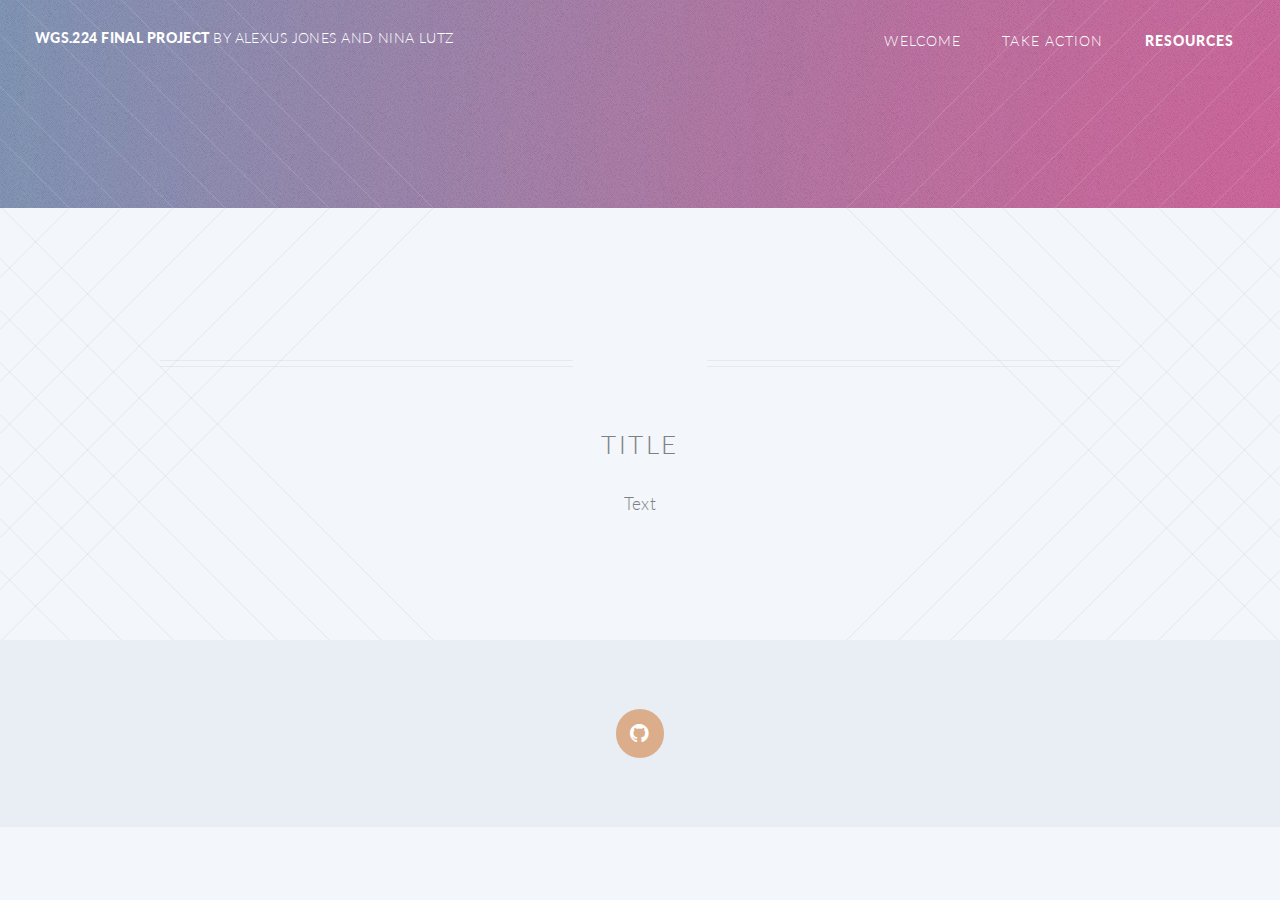
==== commit 616778c2: "added initial twitter code" ====
--- a/docs/resources.html
+++ b/docs/resources.html
@@ -21,8 +21,8 @@
 					<nav id="nav">
 						<ul>
 							<li><a href="index.html">Welcome</a></li>
-									<li class="current"><a href="whatdo.html">Take Action</a></li>
-									<li><a href="resources.html">Resources</a></li>
+									<li><a href="whatdo.html">Take Action</a></li>
+									<li class="current"><a href="resources.html">Resources</a></li>
 						</ul>
 					</nav>
 				</header>
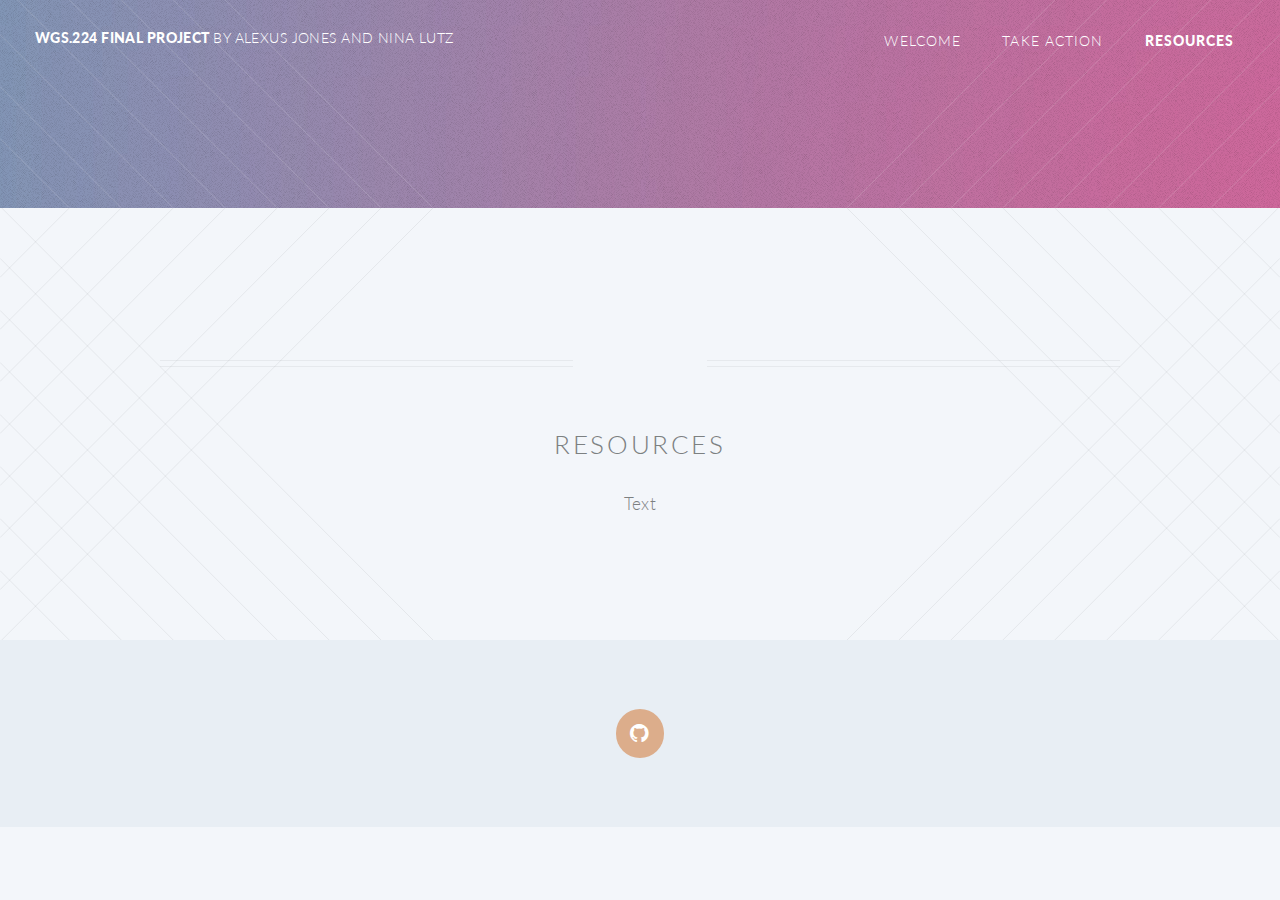
==== commit 89e5cdb0: "added buttons to other pages" ====
--- a/docs/resources.html
+++ b/docs/resources.html
@@ -35,7 +35,7 @@
 				<article id="main">
 
 					<header class="special container">
-						<h2>Title</h2>
+						<h2>Resources</h2>
 						<p>Text</p>
 					</header>
 
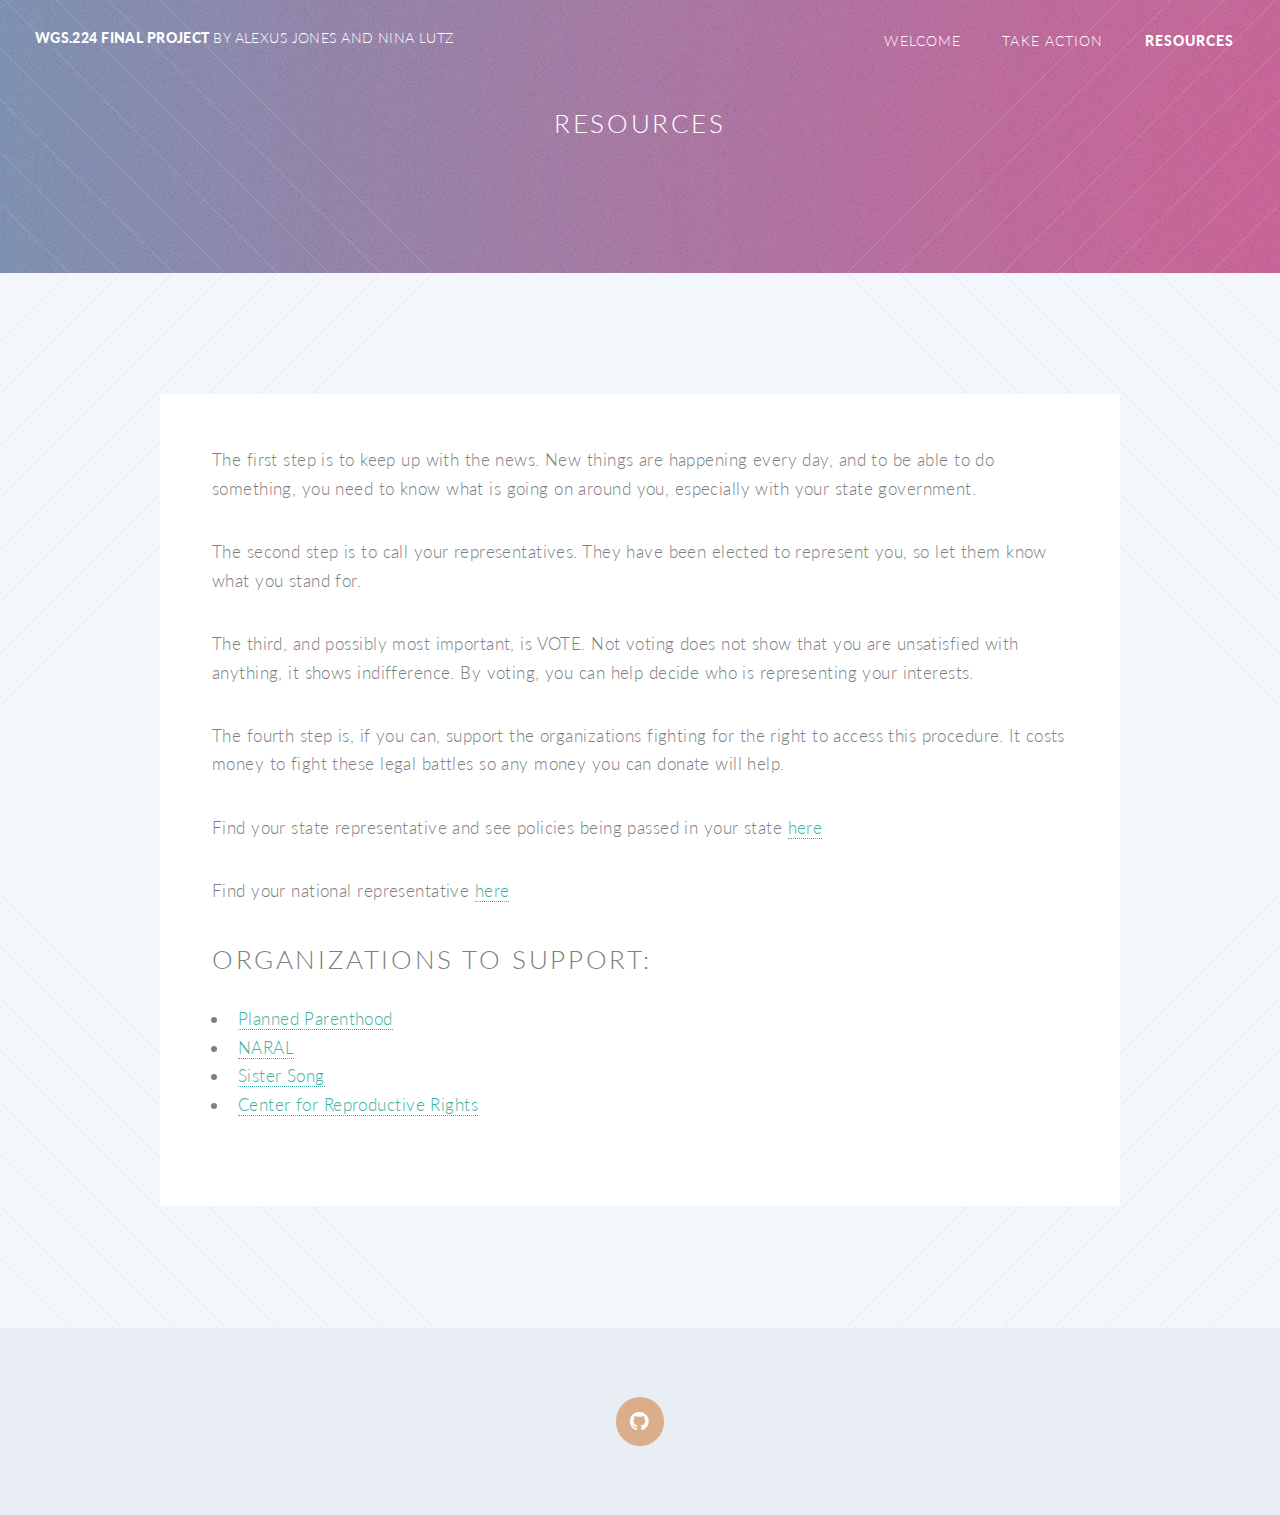
==== commit 2bbcb60a: "adding what do and a typo in intro" ====
--- a/docs/resources.html
+++ b/docs/resources.html
@@ -22,91 +22,46 @@
 						<ul>
 							<li><a href="index.html">Welcome</a></li>
 									<li><a href="whatdo.html">Take Action</a></li>
-									<li class="current"><a href="resources.html">Resources</a></li>
+									<li class = "current"><a href="resources.html">Resources</a></li>
 						</ul>
 					</nav>
 				</header>
 
 				<section id="banner">
-
+					<header align = "center">
+								<h2>Resources </h2>
+							</header>
 				</section>
 
 			<!-- Main -->
 				<article id="main">
 
-					<header class="special container">
-						<h2>Resources</h2>
-						<p>Text</p>
-					</header>
+			<!-- One -->
+				<section class="wrapper style4 container">
+				<!-- Content -->
+					<div class="content">
+						<section>
 
-					<!-- One -->
-<!-- 						<section class="wrapper style4 container"> -->
+							<p align = "left">The first step is to keep up with the news. New things are happening every day, and to be able to do something, you need to know what is going on around you, especially with your state government.</p>
 
-							<!-- Content -->
-<!-- 								<div class="content">
-									<section>
-										<a href="#" class="image featured"><img src="images/pic04.jpg" alt="" /></a>
-										<header>
-											<h3>Dolore Amet Consequat</h3>
-										</header>
-										<p>Aliquam massa urna, imperdiet sit amet mi non, bibendum euismod est. Curabitur mi justo, tincidunt vel eros ullamcorper, porta cursus justo. Cras vel neque eros. Vestibulum diam quam, mollis at consectetur non, malesuada quis augue. Morbi tincidunt pretium interdum. Morbi mattis elementum orci, nec dictum massa. Morbi eu faucibus massa. Aliquam massa urna, imperdiet sit amet mi non, bibendum euismod est. Curabitur mi justo, tincidunt vel eros ullamcorper, porta cursus justo. Cras vel neque eros. Vestibulum diam.</p>
-										<p>Vestibulum diam quam, mollis at consectetur non, malesuada quis augue. Morbi tincidunt pretium interdum. Morbi mattis elementum orci, nec dictum porta cursus justo. Quisque ultricies lorem in ligula condimentum, et egestas turpis sagittis. Cras ac nunc urna. Nullam eget lobortis purus. Phasellus vitae tortor non est placerat tristique. Sed id sem et massa ornare pellentesque. Maecenas pharetra porta accumsan. </p>
-										<p>In vestibulum massa quis arcu lobortis tempus. Nam pretium arcu in odio vulputate luctus. Suspendisse euismod lorem eget lacinia fringilla. Sed sed felis justo. Nunc sodales elit in laoreet aliquam. Nam gravida, nisl sit amet iaculis porttitor, risus nisi rutrum metus, non hendrerit ipsum arcu tristique est.</p>
-									</section>
-								</div> -->
+							<p align = "left">The second step is to call your representatives. They have been elected to represent you, so let them know what you stand for. </p>
 
-<!-- 						</section> -->
+							<p align = "left">The third, and possibly most important, is VOTE. Not voting does not show that you are unsatisfied with anything, it shows indifference. By voting, you can help decide who is representing your interests.</p>
 
-					<!-- Two -->
-<!-- 						<section class="wrapper style1 container special">
-							<div class="row">
-								<div class="col-4 col-12-narrower">
+							<p align = "left">The fourth step is, if you can, support the organizations fighting for the right to access this procedure. It costs money to fight these legal battles so any money you can donate will help.</p>
+							<p align = "left">Find your state representative and see policies being passed in your state <a href = "https://openstates.org/">here</a> </p>
+							<p align = "left">Find your national representative <a href = "https://www.govtrack.us/congress/members/map">here</a> </p>
+							<h2>Organizations to support:</h2>
+							<ul>
+							<li align = "left"><a href = "https://www.plannedparenthoodaction.org/">Planned Parenthood</a></li>
+							<li align = "left"><a href = "https://www.prochoiceamerica.org/">NARAL</a> </li>
+							<li align = "left"><a href = "https://www.sistersong.net/">Sister Song</a</li>
+							<li align = "left"><a href = "https://www.reproductiverights.org/">Center for Reproductive Rights</a></li>
+							</ul>
+						</section>
+					</div>
 
-									<section>
-										<header>
-											<h3>This is Something</h3>
-										</header>
-										<p>Sed tristique purus vitae volutpat ultrices. Aliquam eu elit eget arcu commodo suscipit dolor nec nibh. Proin a ullamcorper elit, et sagittis turpis. Integer ut fermentum.</p>
-										<footer>
-											<ul class="buttons">
-												<li><a href="#" class="button small">Learn More</a></li>
-											</ul>
-										</footer>
-									</section>
-
-								</div>
-								<div class="col-4 col-12-narrower">
-
-									<section>
-										<header>
-											<h3>Also Something</h3>
-										</header>
-										<p>Sed tristique purus vitae volutpat ultrices. Aliquam eu elit eget arcu commodo suscipit dolor nec nibh. Proin a ullamcorper elit, et sagittis turpis. Integer ut fermentum.</p>
-										<footer>
-											<ul class="buttons">
-												<li><a href="#" class="button small">Learn More</a></li>
-											</ul>
-										</footer>
-									</section>
-
-								</div>
-								<div class="col-4 col-12-narrower">
-
-									<section>
-										<header>
-											<h3>Probably Something</h3>
-										</header>
-										<p>Sed tristique purus vitae volutpat ultrices. Aliquam eu elit eget arcu commodo suscipit dolor nec nibh. Proin a ullamcorper elit, et sagittis turpis. Integer ut fermentum.</p>
-										<footer>
-											<ul class="buttons">
-												<li><a href="#" class="button small">Learn More</a></li>
-											</ul>
-										</footer>
-									</section>
-
-								</div>
-							</div>
-						</section> -->
+						</section>
 
 				</article>
 
--- a/docs/assets/css/main.css
+++ b/docs/assets/css/main.css
@@ -3132,7 +3132,7 @@
 			}
 
 			p {
-				text-align: justify;
+				text-align: left;
 			}
 
 		/* Section/Article */
@@ -3161,7 +3161,7 @@
 					}
 
 				header p {
-					text-align: center;
+					text-align: left;
 				}
 
 			footer.major {
@@ -3254,7 +3254,7 @@
 					}
 
 					#banner .inner p {
-						text-align: center;
+						text-align: left;
 					}
 
 					#banner .inner br {
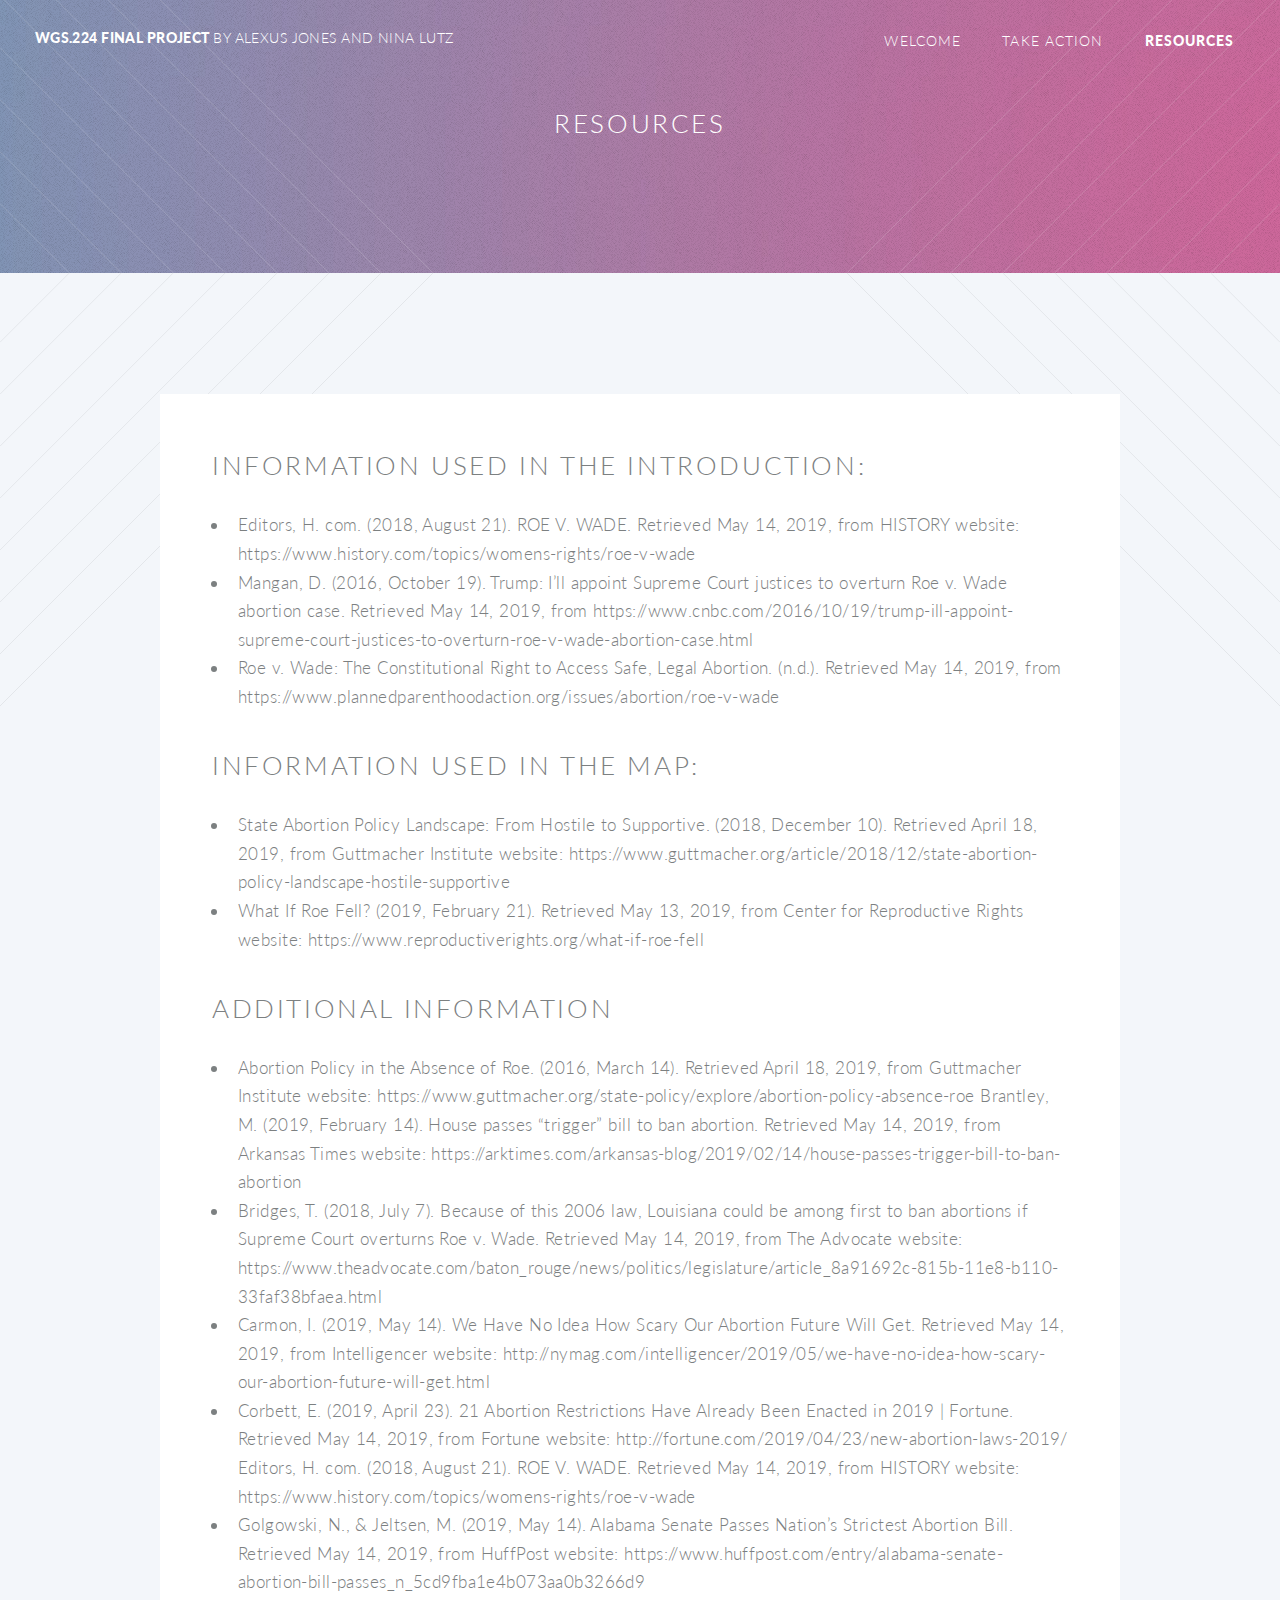
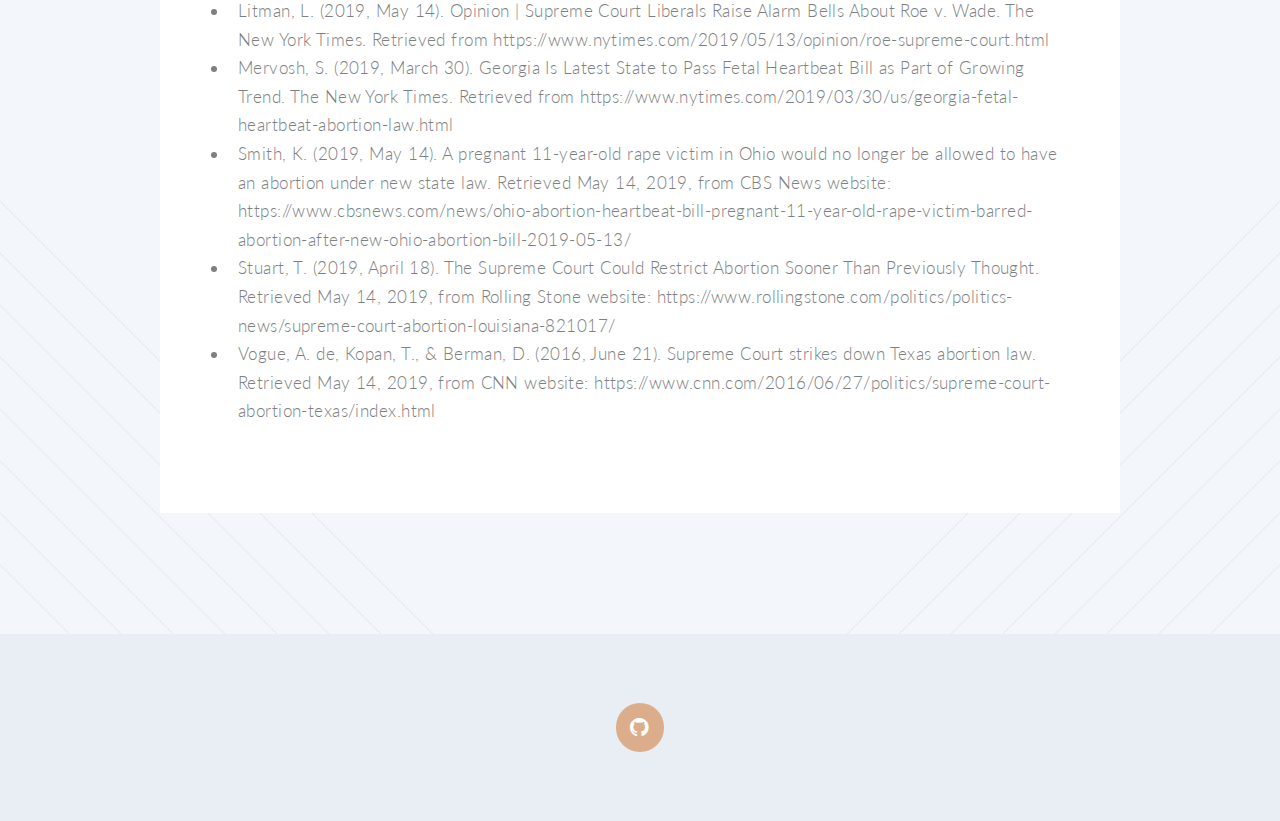
==== commit 028c2c97: "adding in resources" ====
--- a/docs/resources.html
+++ b/docs/resources.html
@@ -40,24 +40,37 @@
 				<section class="wrapper style4 container">
 				<!-- Content -->
 					<div class="content">
-						<section>
+					<section>
+					<h2>Information used in the introduction:</h2>
+					<ul>
+					<li>Editors, H. com. (2018, August 21). ROE V. WADE. Retrieved May 14, 2019, from HISTORY website: https://www.history.com/topics/womens-rights/roe-v-wade</li>
+					<li>Mangan, D. (2016, October 19). Trump: I’ll appoint Supreme Court justices to overturn Roe v. Wade abortion case. Retrieved May 14, 2019, from https://www.cnbc.com/2016/10/19/trump-ill-appoint-supreme-court-justices-to-overturn-roe-v-wade-abortion-case.html</li>
+					<li>Roe v. Wade: The Constitutional Right to Access Safe, Legal Abortion. (n.d.). Retrieved May 14, 2019, from https://www.plannedparenthoodaction.org/issues/abortion/roe-v-wade</li>
+					</ul>
 
-							<p align = "left">The first step is to keep up with the news. New things are happening every day, and to be able to do something, you need to know what is going on around you, especially with your state government.</p>
+					<h2>Information used in the map:</h2>
+					<ul>
+					<li>State Abortion Policy Landscape: From Hostile to Supportive. (2018, December 10). Retrieved April 18, 2019, from Guttmacher Institute website: https://www.guttmacher.org/article/2018/12/state-abortion-policy-landscape-hostile-supportive</li>
+					<li>What If Roe Fell? (2019, February 21). Retrieved May 13, 2019, from Center for Reproductive Rights website: https://www.reproductiverights.org/what-if-roe-fell</li>
+					</ul>
 
-							<p align = "left">The second step is to call your representatives. They have been elected to represent you, so let them know what you stand for. </p>
+<h2>Additional information</h2>
+<ul>
+<li>Abortion Policy in the Absence of Roe. (2016, March 14). Retrieved April 18, 2019, from Guttmacher Institute website: https://www.guttmacher.org/state-policy/explore/abortion-policy-absence-roe
+Brantley, M. (2019, February 14). House passes “trigger” bill to ban abortion. Retrieved May 14, 2019, from Arkansas Times website: https://arktimes.com/arkansas-blog/2019/02/14/house-passes-trigger-bill-to-ban-abortion</li>
 
-							<p align = "left">The third, and possibly most important, is VOTE. Not voting does not show that you are unsatisfied with anything, it shows indifference. By voting, you can help decide who is representing your interests.</p>
+<li>Bridges, T. (2018, July 7). Because of this 2006 law, Louisiana could be among first to ban abortions if Supreme Court overturns Roe v. Wade. Retrieved May 14, 2019, from The Advocate website: https://www.theadvocate.com/baton_rouge/news/politics/legislature/article_8a91692c-815b-11e8-b110-33faf38bfaea.html</li>
+<li>Carmon, I. (2019, May 14). We Have No Idea How Scary Our Abortion Future Will Get. Retrieved May 14, 2019, from Intelligencer website: http://nymag.com/intelligencer/2019/05/we-have-no-idea-how-scary-our-abortion-future-will-get.html</li>
+<li>Corbett, E. (2019, April 23). 21 Abortion Restrictions Have Already Been Enacted in 2019 | Fortune. Retrieved May 14, 2019, from Fortune website: http://fortune.com/2019/04/23/new-abortion-laws-2019/
+Editors, H. com. (2018, August 21). ROE V. WADE. Retrieved May 14, 2019, from HISTORY website: https://www.history.com/topics/womens-rights/roe-v-wade</li>
+<li>Golgowski, N., & Jeltsen, M. (2019, May 14). Alabama Senate Passes Nation’s Strictest Abortion Bill. Retrieved May 14, 2019, from HuffPost website: https://www.huffpost.com/entry/alabama-senate-abortion-bill-passes_n_5cd9fba1e4b073aa0b3266d9</li>
+<li>Litman, L. (2019, May 14). Opinion | Supreme Court Liberals Raise Alarm Bells About Roe v. Wade. The New York Times. Retrieved from https://www.nytimes.com/2019/05/13/opinion/roe-supreme-court.html</li>
+<li>Mervosh, S. (2019, March 30). Georgia Is Latest State to Pass Fetal Heartbeat Bill as Part of Growing Trend. The New York Times. Retrieved from https://www.nytimes.com/2019/03/30/us/georgia-fetal-heartbeat-abortion-law.html</li>
+<li>Smith, K. (2019, May 14). A pregnant 11-year-old rape victim in Ohio would no longer be allowed to have an abortion under new state law. Retrieved May 14, 2019, from CBS News website: https://www.cbsnews.com/news/ohio-abortion-heartbeat-bill-pregnant-11-year-old-rape-victim-barred-abortion-after-new-ohio-abortion-bill-2019-05-13/</li>
+<li>Stuart, T. (2019, April 18). The Supreme Court Could Restrict Abortion Sooner Than Previously Thought. Retrieved May 14, 2019, from Rolling Stone website: https://www.rollingstone.com/politics/politics-news/supreme-court-abortion-louisiana-821017/</li>
+<li>Vogue, A. de, Kopan, T., & Berman, D. (2016, June 21). Supreme Court strikes down Texas abortion law. Retrieved May 14, 2019, from CNN website: https://www.cnn.com/2016/06/27/politics/supreme-court-abortion-texas/index.html</li>
+</ul>
 
-							<p align = "left">The fourth step is, if you can, support the organizations fighting for the right to access this procedure. It costs money to fight these legal battles so any money you can donate will help.</p>
-							<p align = "left">Find your state representative and see policies being passed in your state <a href = "https://openstates.org/">here</a> </p>
-							<p align = "left">Find your national representative <a href = "https://www.govtrack.us/congress/members/map">here</a> </p>
-							<h2>Organizations to support:</h2>
-							<ul>
-							<li align = "left"><a href = "https://www.plannedparenthoodaction.org/">Planned Parenthood</a></li>
-							<li align = "left"><a href = "https://www.prochoiceamerica.org/">NARAL</a> </li>
-							<li align = "left"><a href = "https://www.sistersong.net/">Sister Song</a</li>
-							<li align = "left"><a href = "https://www.reproductiverights.org/">Center for Reproductive Rights</a></li>
-							</ul>
 						</section>
 					</div>
 
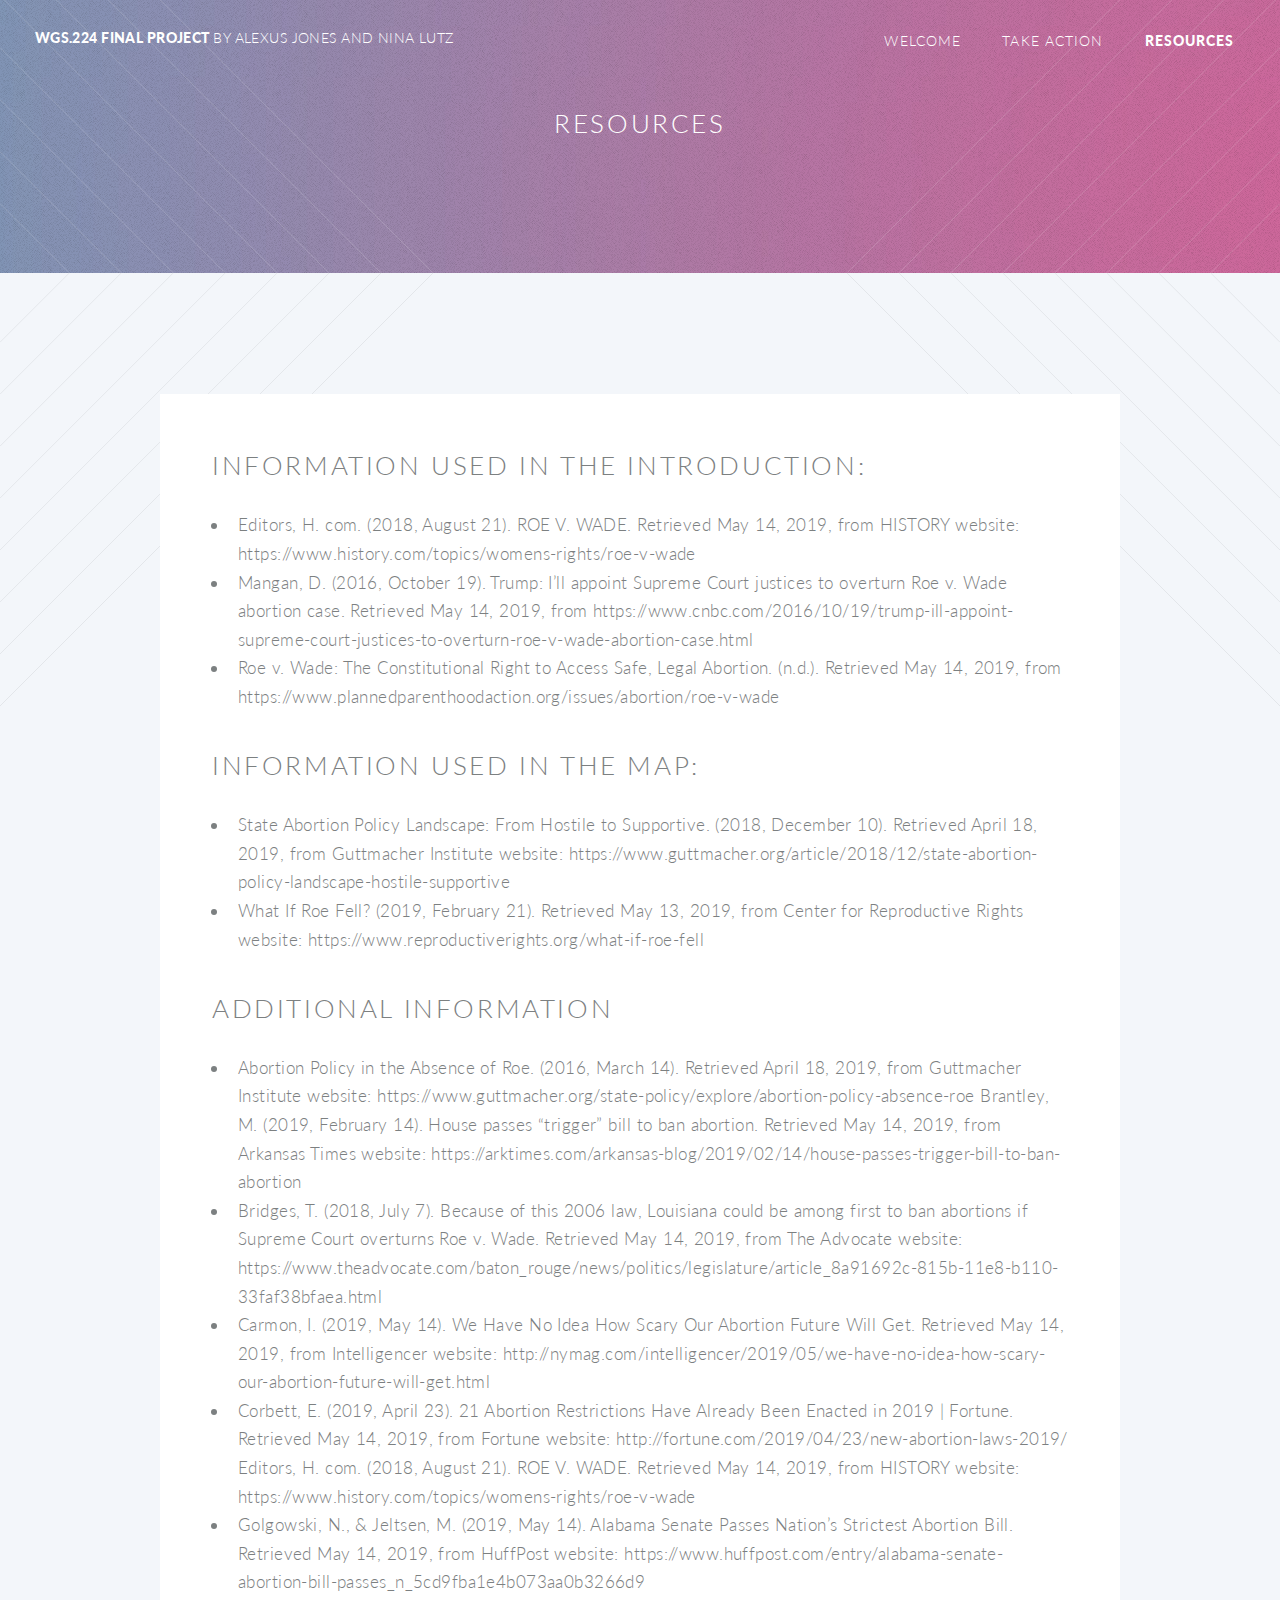
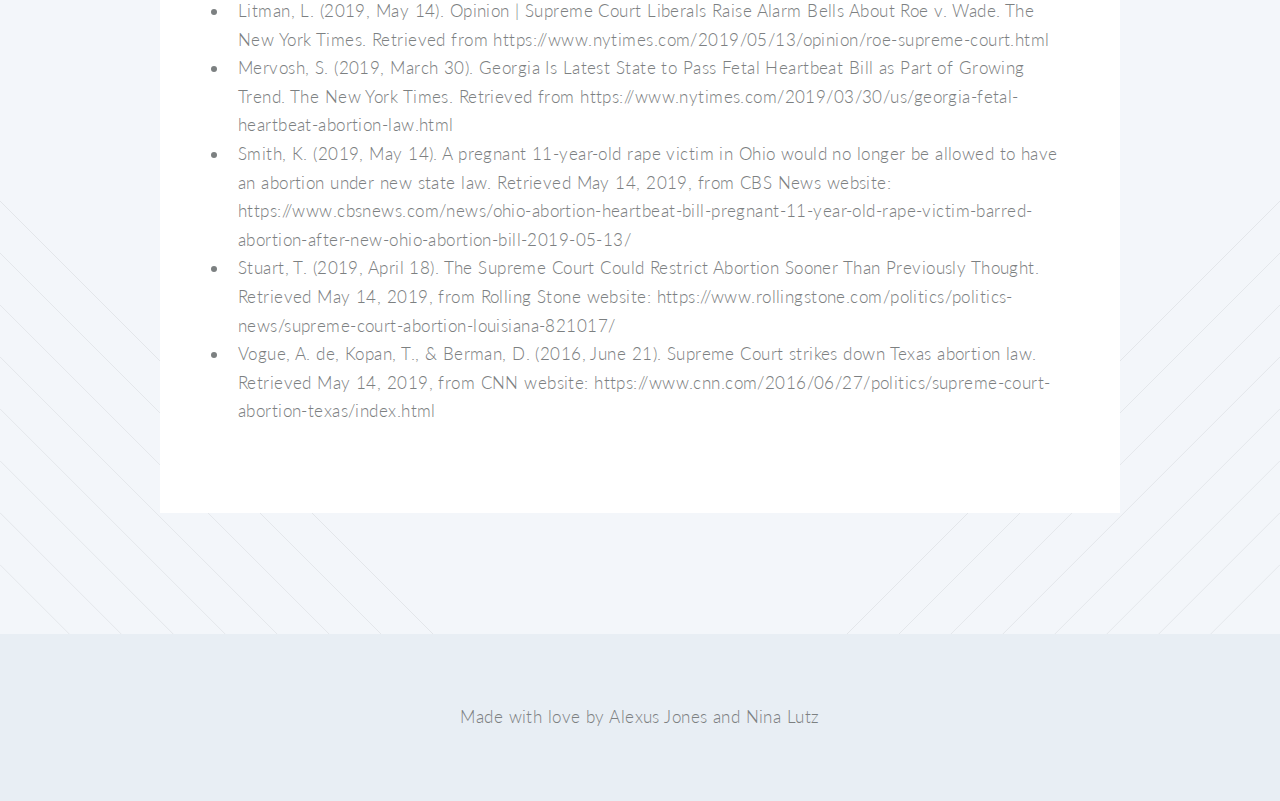
==== commit 2bb72967: "cleaned repo" ====
--- a/docs/resources.html
+++ b/docs/resources.html
@@ -1,9 +1,4 @@
 <!DOCTYPE HTML>
-<!--
-	Twenty by HTML5 UP
-	html5up.net | @ajlkn
-	Free for personal and commercial use under the CCA 3.0 license (html5up.net/license)
--->
 <html>
 	<head>
 		<title>WGS.224 Final Project</title>
@@ -79,14 +74,8 @@
 				</article>
 
 			<!-- Footer -->
-			<!-- Footer -->
 				<footer id="footer">
-
-					<ul class="icons">
-						<li><a href="#" class="icon circle fa-github"><span class="label">Github</span></a></li>
-					</ul>
-
-
+					<p>Made with love by Alexus Jones and Nina Lutz</p>
 				</footer>
 
 		</div>
--- a/docs/assets/css/main.css
+++ b/docs/assets/css/main.css
@@ -1,11 +1,5 @@
 @import url("font-awesome.min.css");
 @import url("https://fonts.googleapis.com/css?family=Lato:300,400,900");
-
-/*
-	Twenty by HTML5 UP
-	html5up.net | @ajlkn
-	Free for personal and commercial use under the CCA 3.0 license (html5up.net/license)
-*/
 
 html, body, div, span, applet, object,
 iframe, h1, h2, h3, h4, h5, h6, p, blockquote,
--- a/docs/assets/css/noscript.css
+++ b/docs/assets/css/noscript.css
@@ -1,9 +1,3 @@
-/*
-	Twenty by HTML5 UP
-	html5up.net | @ajlkn
-	Free for personal and commercial use under the CCA 3.0 license (html5up.net/license)
-*/
-
 /* Banner */
 
 	#banner .inner {
